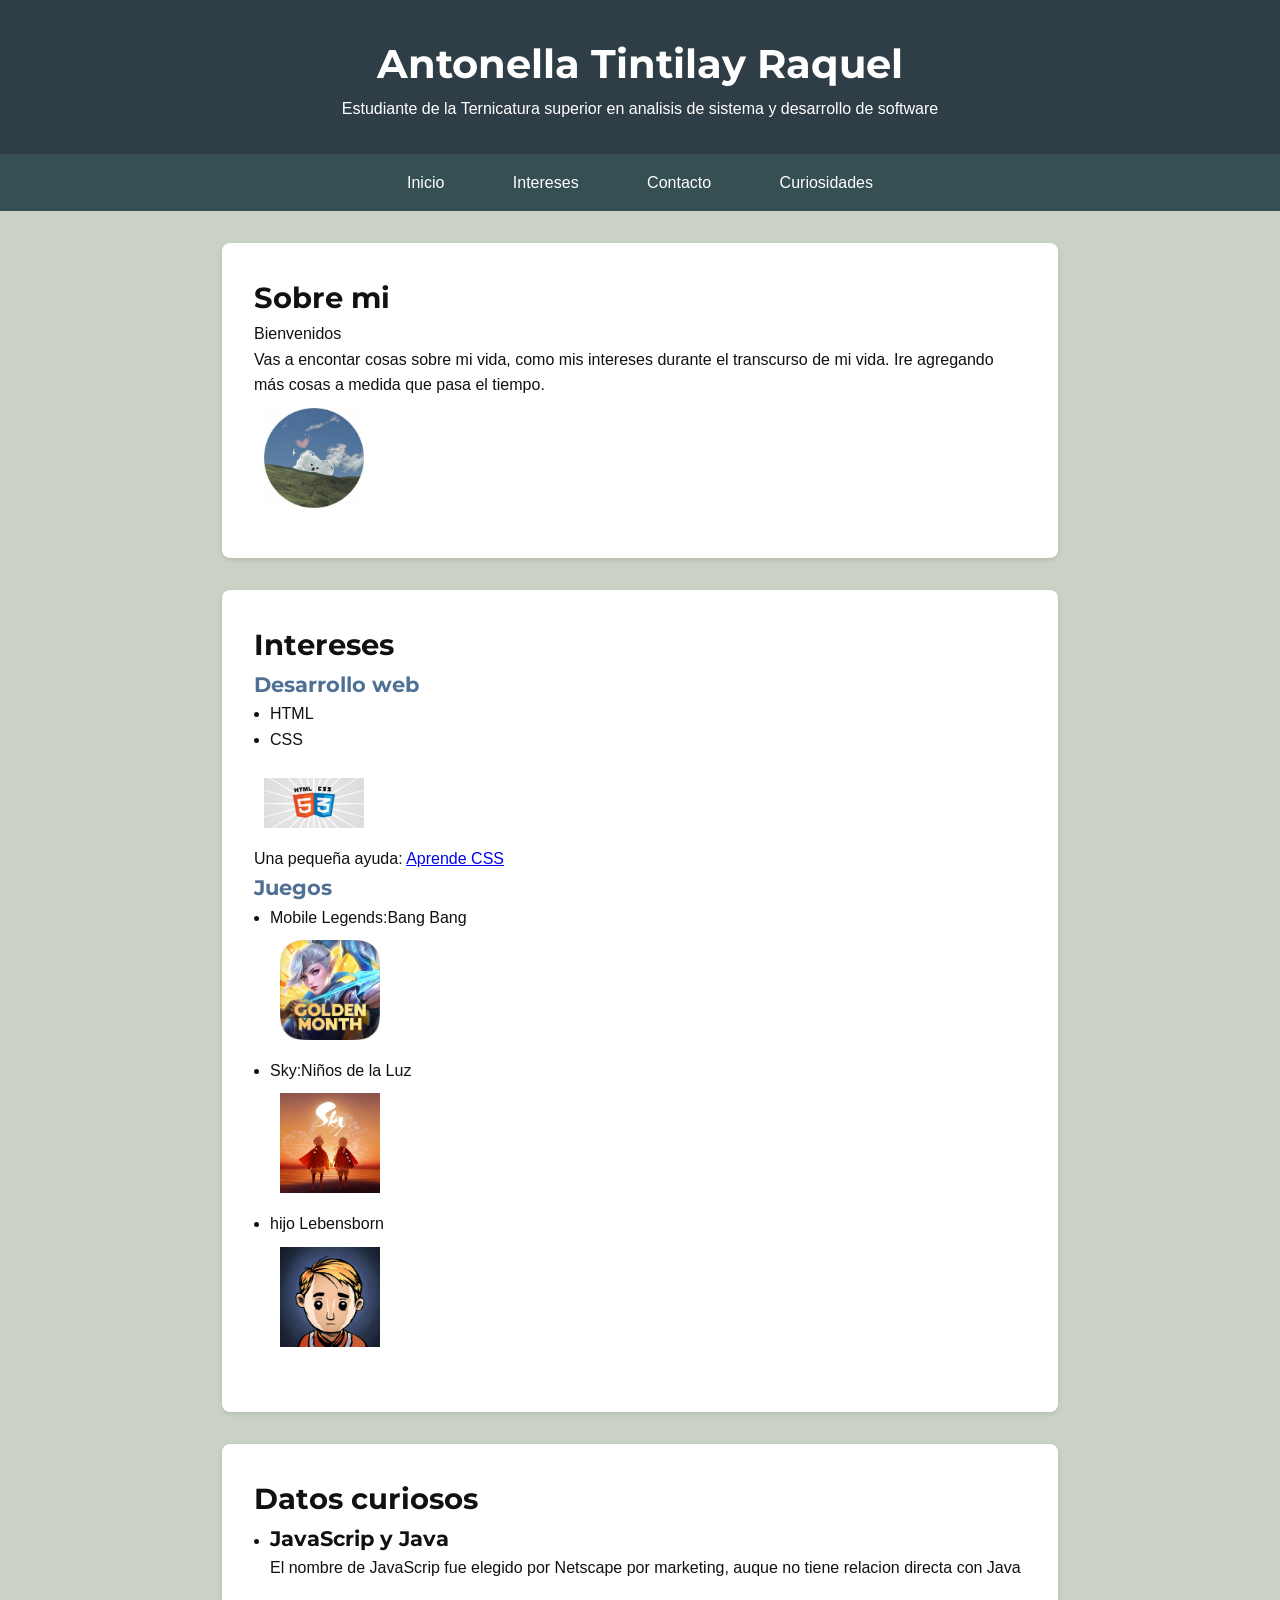
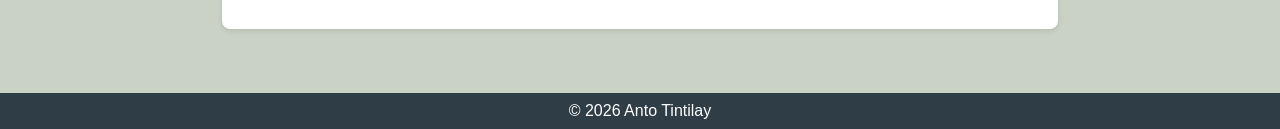
==== index.html @ cc38ec67 "Tipografia profesional" ====
<!DOCTYPE html>
<html lang="es">
<head>
    <meta charset="UTF-8">
    <meta name="viewport" content="width=device-width, initial-scale=1.0">
    <title>Mi Primer Sitio</title>
    <link rel="stylesheet" href="style.css">
    <link rel="preconnect" href="https://fonts.googleapis.com">
    <link rel="preconnect" href="https://fonts.gstatic.com" crossorigin>
    <link href="https://fonts.googleapis.com/css2?family=Montserrat:wght@400;600;700&Inter:ital,opsz,wght@0,14..32,100..900;1,14..32,100..900&display=swap" rel="stylesheet">
</head>
<body>
    <header>
        <h1>Antonella Tintilay Raquel</h1>
        <p>Estudiante de la Ternicatura superior en analisis de sistema y desarrollo de software</p>
    </header>
    <nav>
        <a href="#inicio">Inicio</a>
        <a href="#intereses">Intereses</a>
        <a href="contacto.html">Contacto</a>
        <a href="#datos">Curiosidades</a>
    </nav>
    <main>
        <section id="inicio">
            <h2>Sobre mi</h2>
            <p>Bienvenidos</p>
            <p>Vas a encontar cosas sobre mi vida, como mis intereses durante el transcurso de mi vida. Ire agregando más cosas a medida que pasa el tiempo.</p> <!--Añadir más texto-->
                <img src="perfil.jpg" alt="perro en el cielo y asomandose por una montaña">
        </section>
        <section id="intereses">
            <h2>Intereses</h2>
            <h3>Desarrollo web</h3>
            <ul>
                <li>HTML</li>
                <li>CSS</li>
            </ul>
                <img src="logos.jpg" alt="logos de tecnologias web">
            <p>Una pequeña ayuda:
                <a href="https://youtu.be/3yM5uXp-T_0?si=2yj6vZVRT90q-2yh" target="_blank">Aprende CSS</a>
                <h3>Juegos</h3>
            </p>
            <ul>
                <li>
                    <p>Mobile Legends:Bang Bang</p>
                <img src="mobilelegends.jpg" alt="personaje femenino de mobilelegends sosteniedo un arco"></li>
                <li>
                    <p>Sky:Niños de la Luz</p>
                <img src="sky.jpg" alt="Dos niños tomados de las manos"></li>
                <li>
                    <p>hijo Lebensborn</p>
                <img src="MyChild.jpg" alt="Un niño"></li>
            </ul>
        </section>
        <section id="datos">
            <h2>Datos curiosos</h2>
            <ul>
                <li><h3>JavaScrip y Java</h3>
                <p>El nombre de JavaScrip fue elegido por Netscape por marketing, auque no tiene relacion directa con Java</p></li>
            </ul>
        </section>

    </main>
    <footer>
        <p>&copy; 2026 Anto Tintilay</p>
    </footer>
</body>
---- style.css ----
:root {
    --color-primary: #2f3e46;
    --color-secondary: #354f52;
    --color-text: #121010;
    --color-bg: #cad2c5;
    --color-whitetext:#ffffff;
    --color-hover:#f1803f;
    --background-color-section:#ffffff;
    --radius: 8px;
    --shadow: 0 2px 5px rgba(0, 0, 0, 0.1);
    --font-main:"Inter", "Segoe UI", Arial, sans-serif;
    --font-title:"Montserrat", "Times New Roman", Times, serif;
}
* {
    margin: 0;
    padding: 0;
    box-sizing: border-box;
}
body {
    font-family: var(--font-main);
    font-size: 1rem;
    line-height: 1.6;
    color: var(--color-text);
    background-color: var(--color-bg);
}
h1{
    font-family:var(--font-title);
    font-size: 2.5rem;
}
h2{
    font-family:var(--font-title);
    font-size: 1.8rem;
}
h3{
    font-family:var(--font-title);
    font-size: 1.3rem;
}
header {
    background-color: var(--color-primary);
    color: var(--color-whitetext);
    text-align: center;
    padding: 2rem;
}
nav {
    background-color: var(--color-secondary);
    padding: 1rem;
    text-align: center;
}
nav a {
    color: var(--color-whitetext);
    text-decoration: none;
    margin: 2rem;
    transition: 0.3s;
}
nav a:hover {
    color: var(--color-hover);
}
footer {
    background-color: var(--color-primary);
    color: var(--color-whitetext);
    text-align:center;
    padding: 5px;
}
main {
    max-width: 900px;
    margin: 0 auto;
    padding: 2rem;
}
section {
    background-color: var(--background-color-section);
    border-radius: var(--radius);
    padding: 2rem;
    margin-bottom: 2rem;
    box-shadow: var(--shadow);
    flex: 1;
}
ul {
    padding-left: 1rem;
    margin-bottom: 1rem;
}
img {
    width: 100px;
    height: auto;
    margin:10px;
}
input, textarea, select{
    width: 100%;
    padding: 8px;
    border: 1px solid #ccc;
    border-radius: 6px;
}
input:focus{
    border:2px solid #1139a8;
    box-shadow: 0 0 4px skyblue;
    outline: none;
}
label{
    display: block;
    margin-bottom: 5px;
}
input:valid{
    border: 2px solid #16A34A;
    background-color:#F0FFF4;
}
input:invalid:not(:placeholder-shown){
    border:2px solid #DC2626;
    background-color: #FEF2F2;
}
input[type="checkbox"]{
    width:20px;
    height: 16px;
    margin-right:5px;
    margin-top: 10px;
    cursor: pointer;
}
button[type="submit"]{
    background-color: #1139a8;
    color: white;
    border:none;
    border-radius: 6px;
    padding: 10px;
    cursor: pointer;
}
button:active{
    transform: translateY(2px);
}
#intereses h3, #curiosidades h3{
    color: rgba(6, 52, 104, 0.705)
}
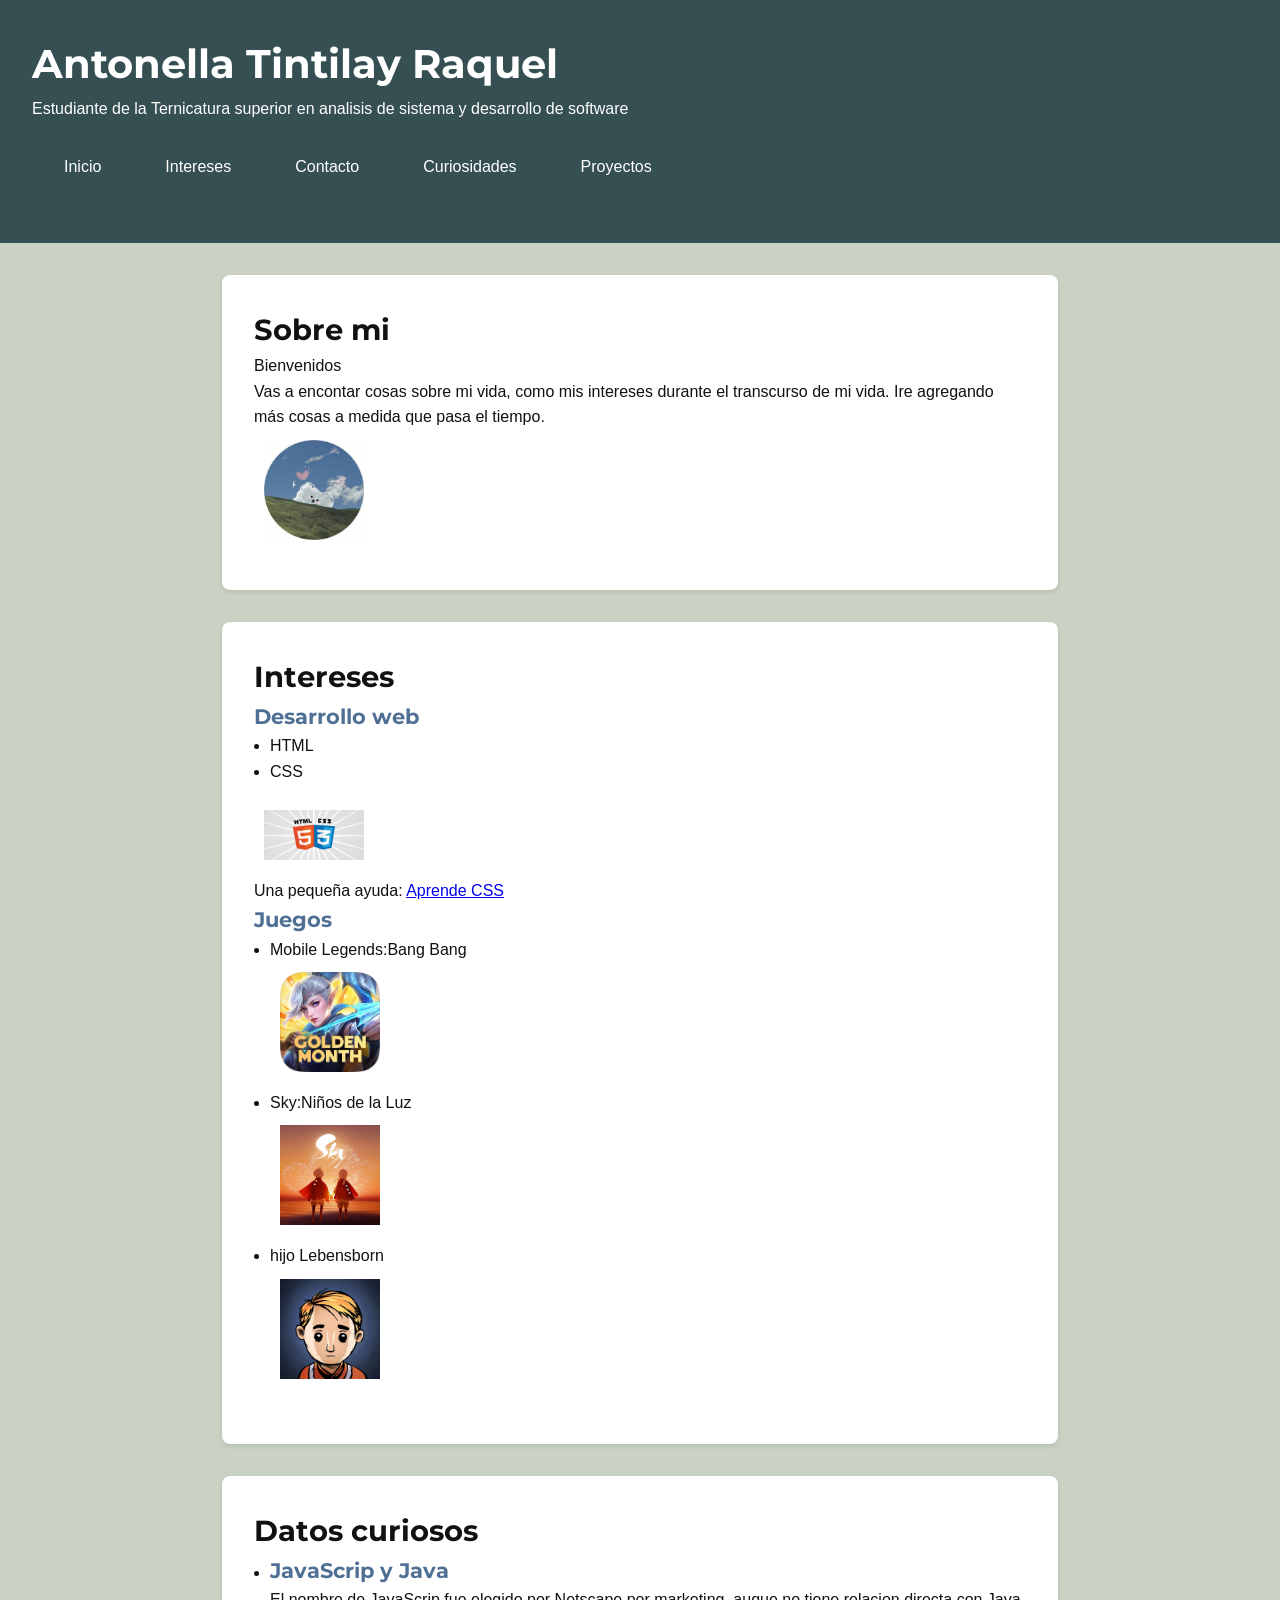
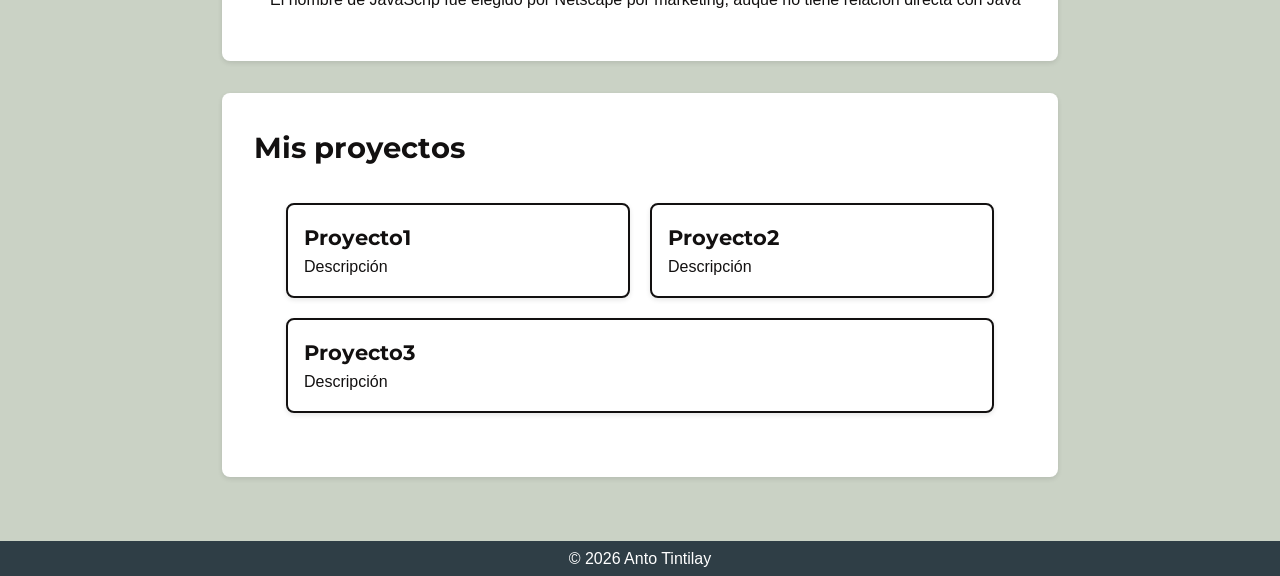
==== commit f7a777c1: "Incorporación de tarjetas" ====
--- a/index.html
+++ b/index.html
@@ -11,15 +11,18 @@
 </head>
 <body>
     <header>
-        <h1>Antonella Tintilay Raquel</h1>
-        <p>Estudiante de la Ternicatura superior en analisis de sistema y desarrollo de software</p>
+        <div>
+            <h1>Antonella Tintilay Raquel</h1>
+            <p>Estudiante de la Ternicatura superior en analisis de sistema y desarrollo de software</p>
+        </div>
+        <nav>
+            <a href="#inicio">Inicio</a>
+            <a href="#intereses">Intereses</a>
+            <a href="contacto.html">Contacto</a>
+            <a href="#datos">Curiosidades</a>
+            <a href="#proyectos">Proyectos</a>
+        </nav>
     </header>
-    <nav>
-        <a href="#inicio">Inicio</a>
-        <a href="#intereses">Intereses</a>
-        <a href="contacto.html">Contacto</a>
-        <a href="#datos">Curiosidades</a>
-    </nav>
     <main>
         <section id="inicio">
             <h2>Sobre mi</h2>
@@ -58,6 +61,14 @@
                 <p>El nombre de JavaScrip fue elegido por Netscape por marketing, auque no tiene relacion directa con Java</p></li>
             </ul>
         </section>
+        <section id="proyectos">
+            <h2>Mis proyectos</h2>
+            <div class="cards">
+                <article class="card"><h3>Proyecto1</h3><p>Descripción</p></article>
+                <article class="card"><h3>Proyecto2</h3><p>Descripción</p></article>
+                <article class="card"><h3>Proyecto3</h3><p>Descripción</p></article>
+            </div>
+        </section>
 
     </main>
     <footer>
--- a/style.css
+++ b/style.css
@@ -4,7 +4,7 @@
     --color-text: #121010;
     --color-bg: #cad2c5;
     --color-whitetext:#ffffff;
-    --color-hover:#f1803f;
+    --color-accent:#f1803f;
     --background-color-section:#ffffff;
     --radius: 8px;
     --shadow: 0 2px 5px rgba(0, 0, 0, 0.1);
@@ -36,24 +36,26 @@
     font-size: 1.3rem;
 }
 header {
-    background-color: var(--color-primary);
+    display: flex;
+    justify-content: space-between;
+    align-items: center;
+    background-color: var(--color-secondary);
     color: var(--color-whitetext);
-    text-align: center;
     padding: 2rem;
+    flex-wrap:wrap;
 }
 nav {
-    background-color: var(--color-secondary);
-    padding: 1rem;
-    text-align: center;
+    display: flex;  
 }
 nav a {
+    
     color: var(--color-whitetext);
     text-decoration: none;
     margin: 2rem;
     transition: 0.3s;
 }
 nav a:hover {
-    color: var(--color-hover);
+    color: var(--color-accent);
 }
 footer {
     background-color: var(--color-primary);
@@ -124,6 +126,23 @@
 button:active{
     transform: translateY(2px);
 }
-#intereses h3, #curiosidades h3{
+#intereses h3, #datos h3{
     color: rgba(6, 52, 104, 0.705)
+}
+.cards{
+    display: flex;
+    flex-wrap: wrap;
+    gap: 1.25rem;
+    padding: 2rem;
+}
+.card{
+    flex: 1 1 280px;
+    border: 2px solid #121010;
+    border-radius: var(--radius);
+    transition: 0.3s;
+    box-shadow: var(--shadow);
+    padding: 1rem;
+}
+.card:hover{
+    transform: translateY(-4px);
 }
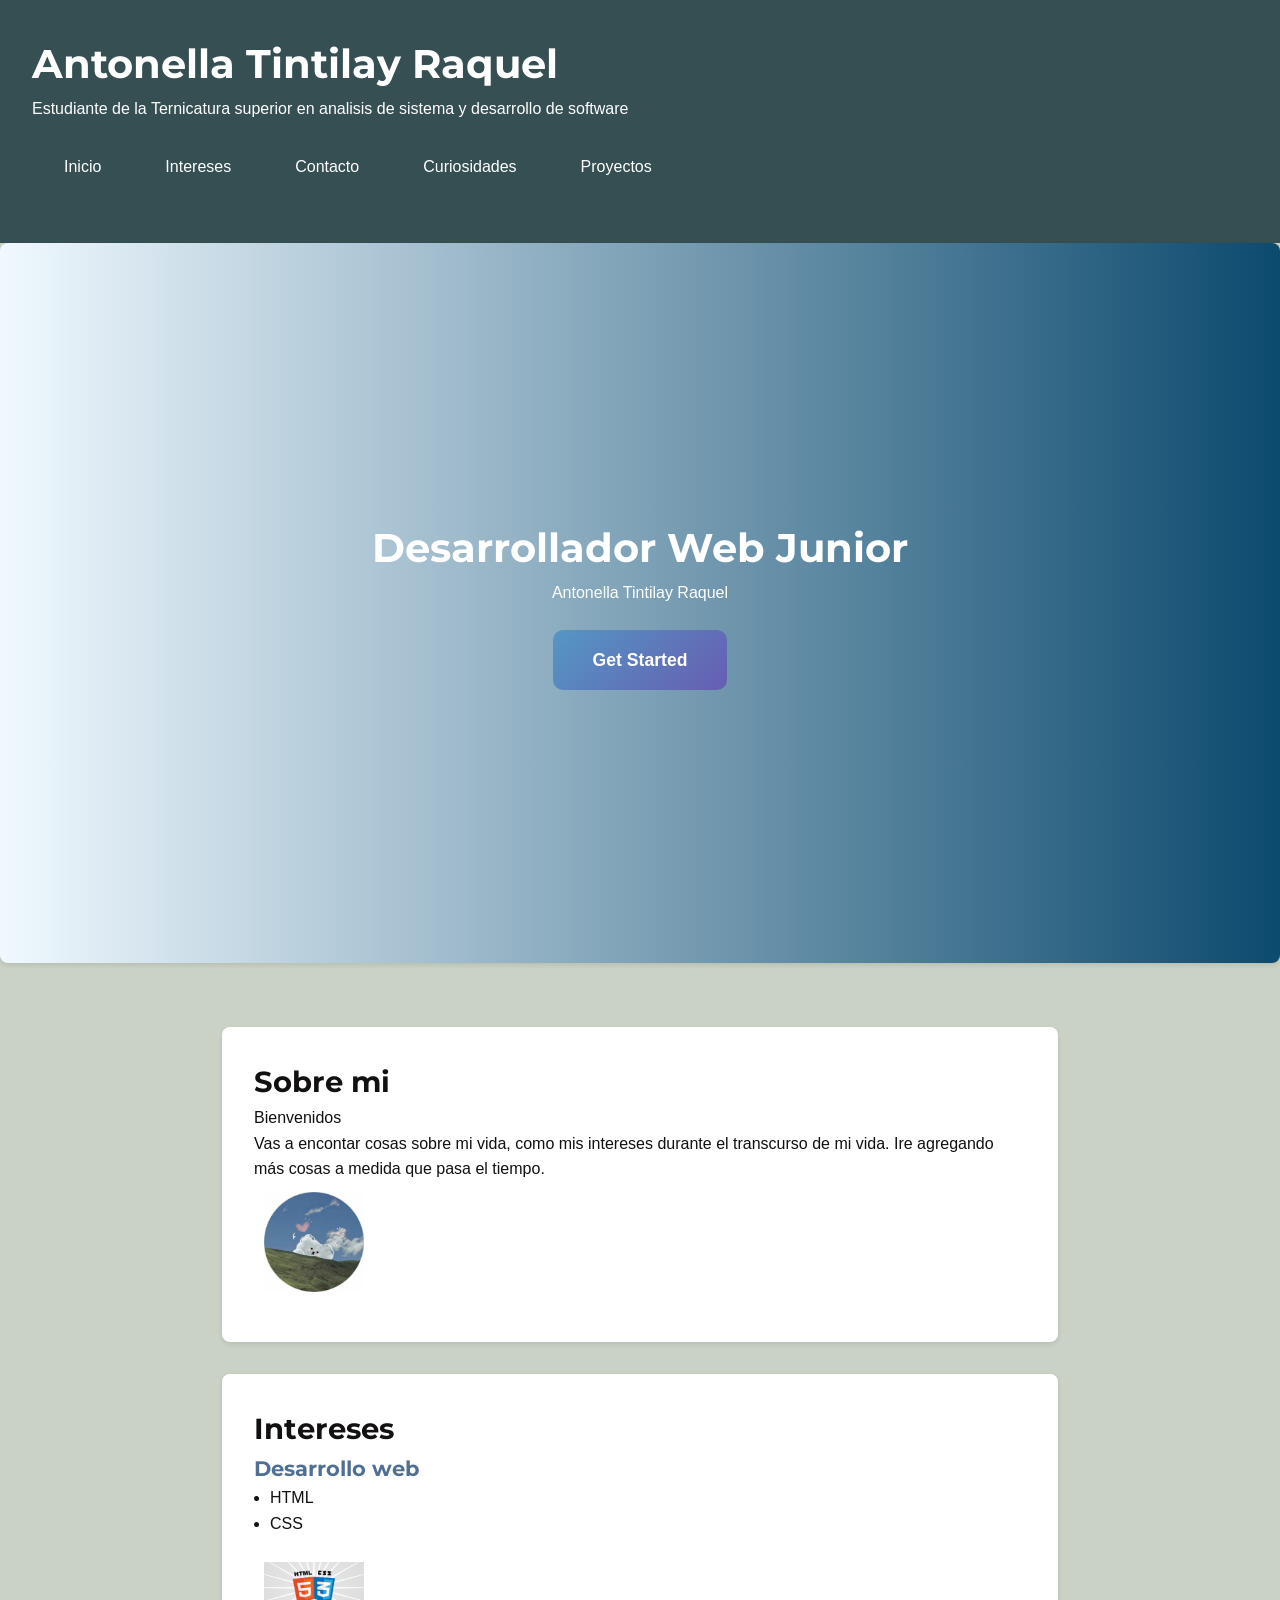
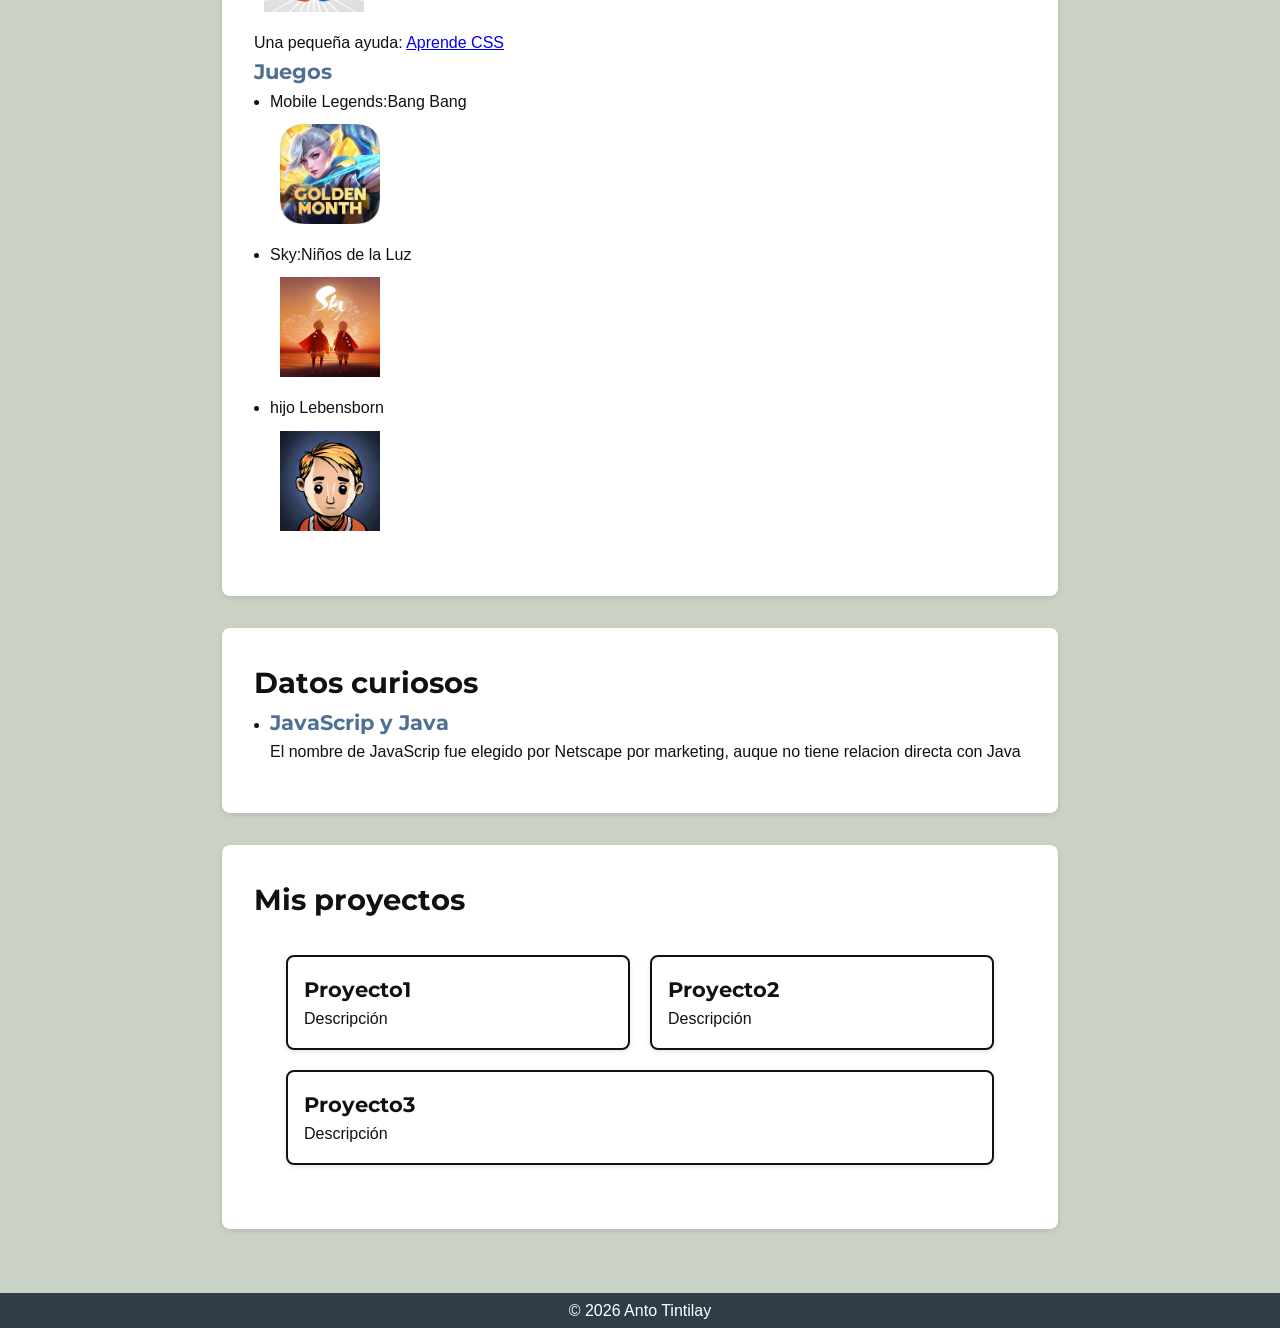
==== commit ec37c58d: "Imlementación de la section hero" ====
--- a/index.html
+++ b/index.html
@@ -23,6 +23,11 @@
             <a href="#proyectos">Proyectos</a>
         </nav>
     </header>
+    <section id="hero">
+        <h1>Desarrollador Web Junior</h1>
+        <p>Antonella Tintilay Raquel</p>
+        <a href="#" class="cta">Get Started</a>
+    </section>
     <main>
         <section id="inicio">
             <h2>Sobre mi</h2>
--- a/style.css
+++ b/style.css
@@ -145,4 +145,27 @@
 }
 .card:hover{
     transform: translateY(-4px);
+}
+#hero{
+    display:flex;
+    justify-content: center;
+    align-items:center;
+    min-height: 80vh;
+    background: linear-gradient(to right, #f0f9ff,#0c4a6e);
+    color:white;
+    flex-direction:column;
+    text-align: center;
+}
+.cta{
+    text-decoration: none;
+    color:#ffffff;
+    background: linear-gradient(135deg, #5497c4, #675db2);
+    border-radius: 10px;
+    margin-top: 1.5rem;
+    padding: 1rem 2.5rem;
+    font-size: 1.1rem;
+    font-weight: 600;
+}
+.cta:hover{
+    transform: translateY(-2px);
 }
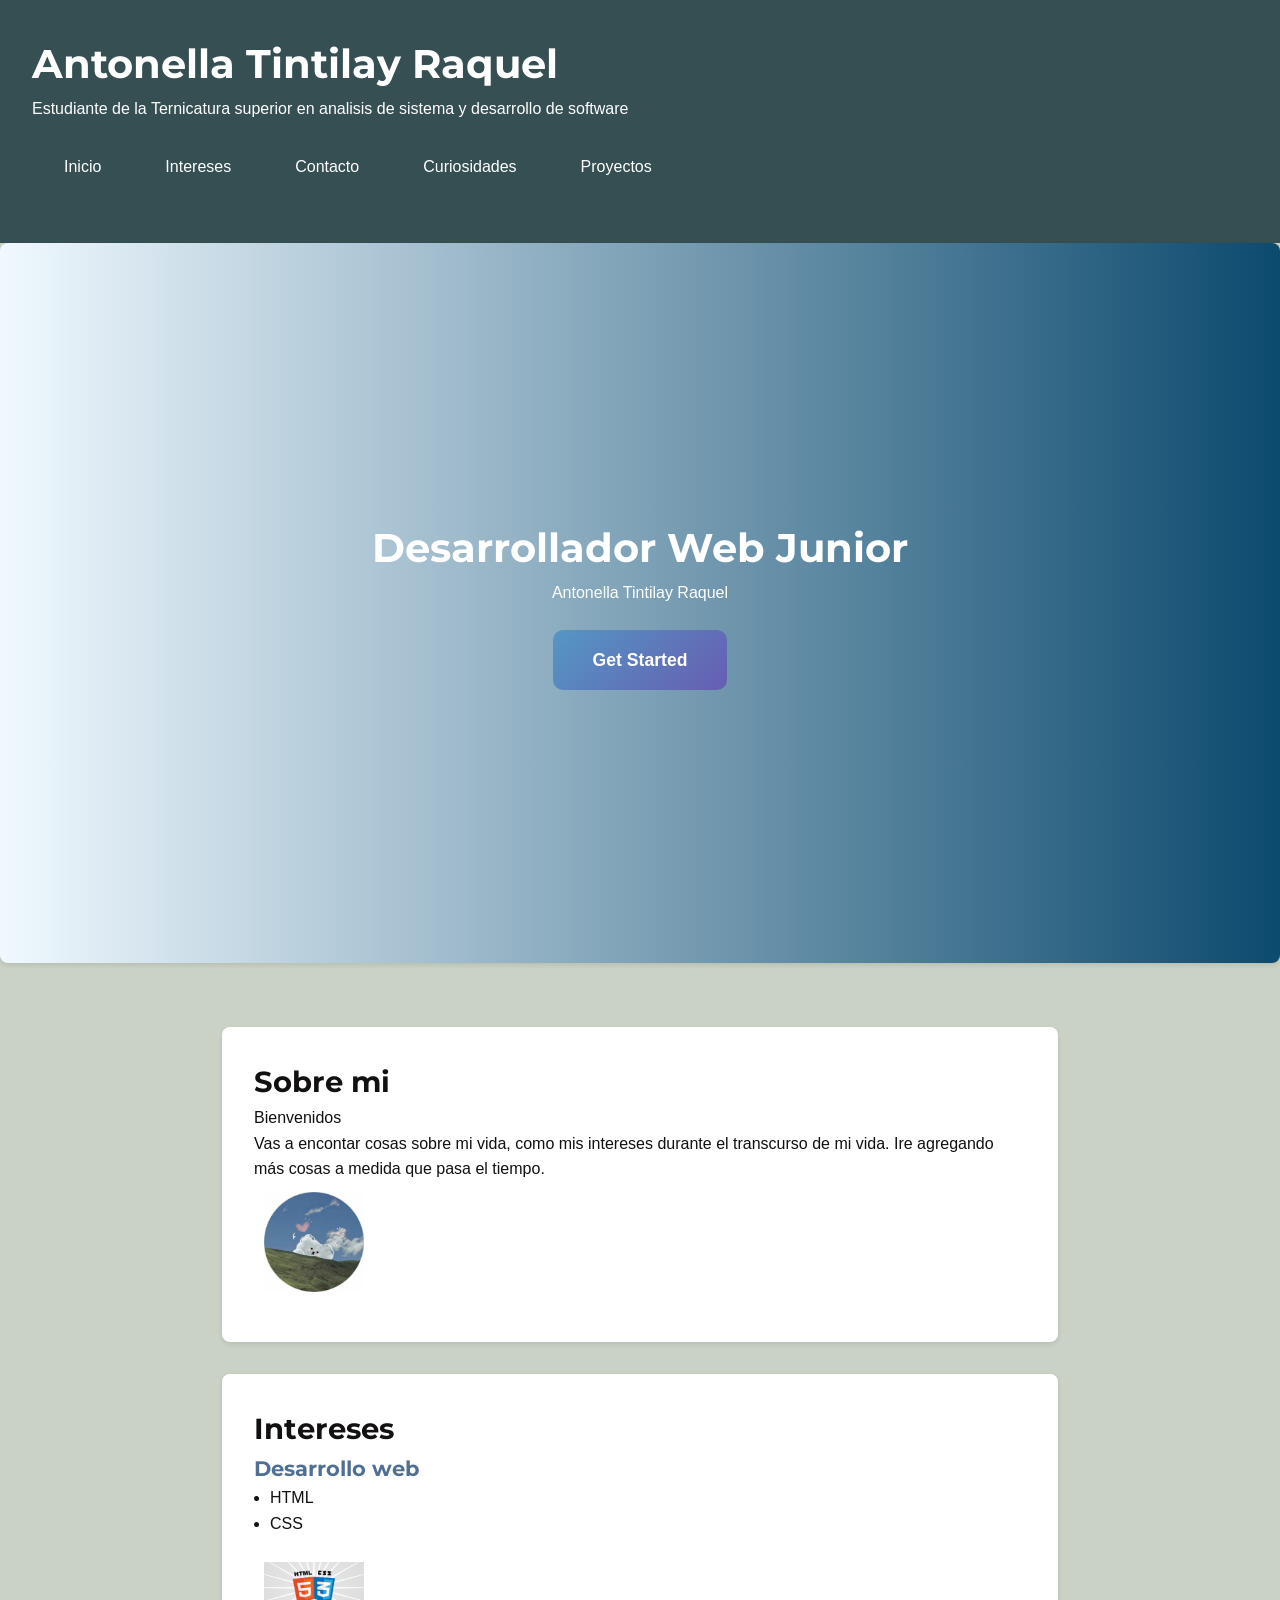
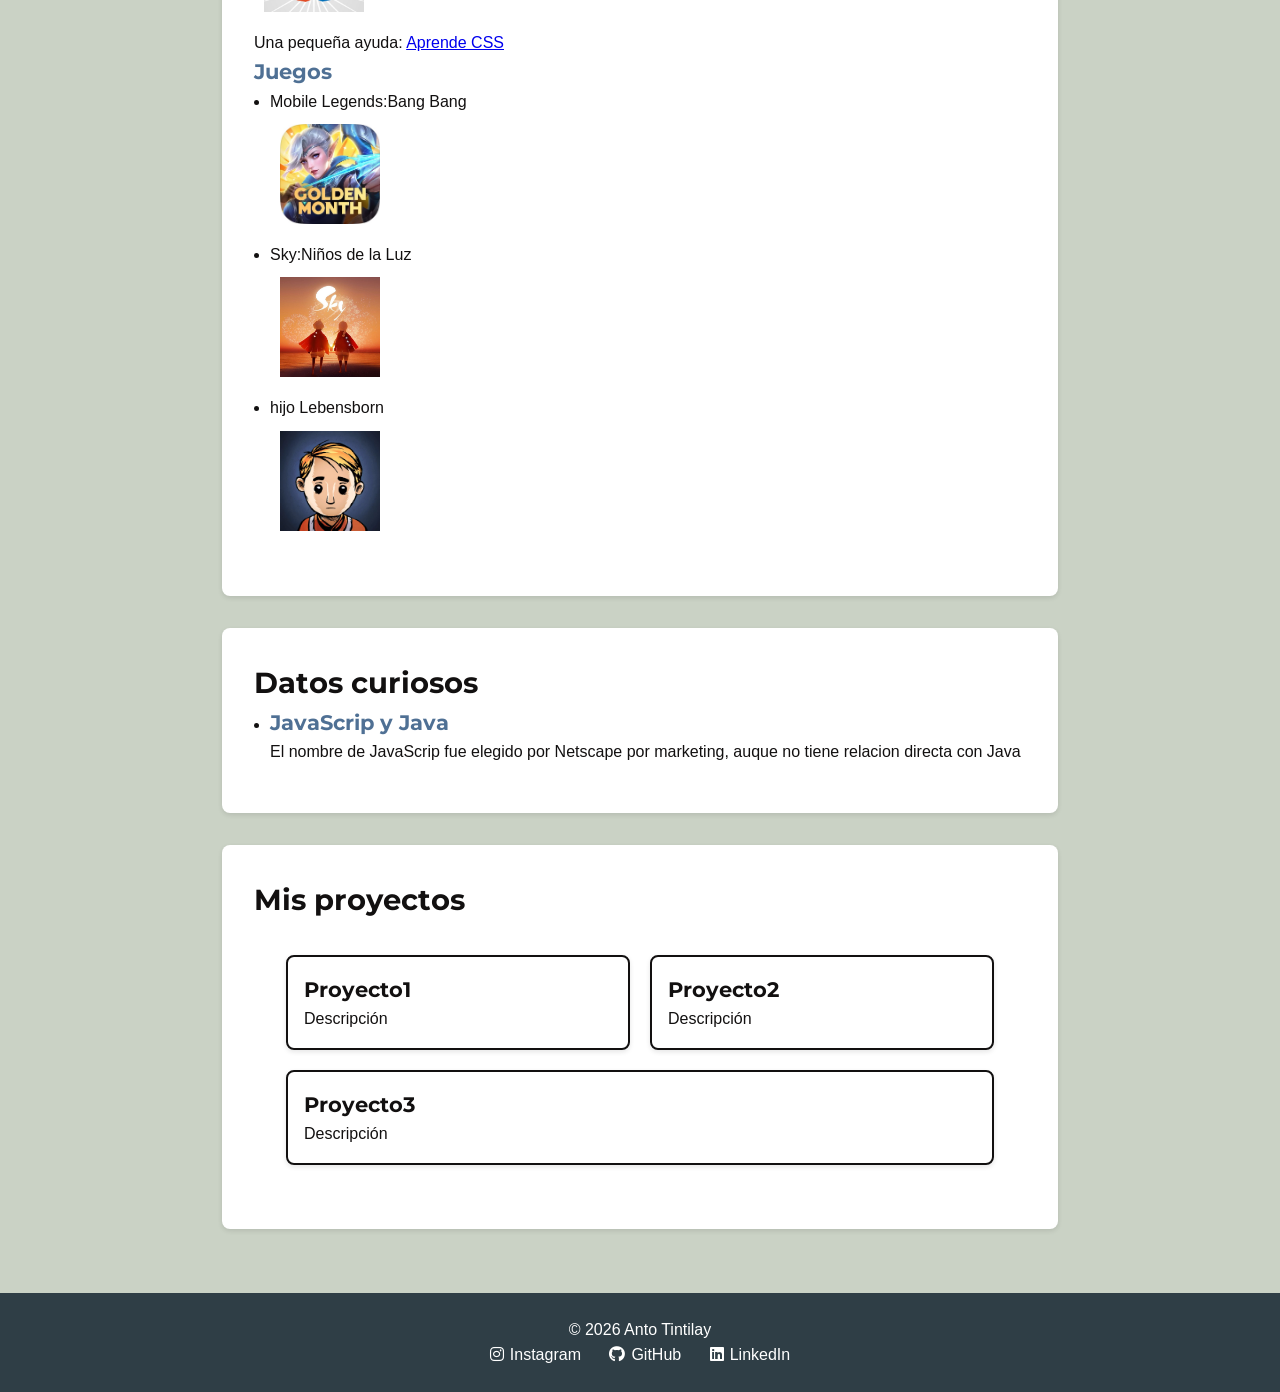
==== commit caad1045: "Implementación de links de redes en el footer" ====
--- a/index.html
+++ b/index.html
@@ -8,6 +8,7 @@
     <link rel="preconnect" href="https://fonts.googleapis.com">
     <link rel="preconnect" href="https://fonts.gstatic.com" crossorigin>
     <link href="https://fonts.googleapis.com/css2?family=Montserrat:wght@400;600;700&Inter:ital,opsz,wght@0,14..32,100..900;1,14..32,100..900&display=swap" rel="stylesheet">
+    <link rel="stylesheet" href="https://cdnjs.cloudflare.com/ajax/libs/font-awesome/6.5.1/css/all.min.css">
 </head>
 <body>
     <header>
@@ -78,5 +79,8 @@
     </main>
     <footer>
         <p>&copy; 2026 Anto Tintilay</p>
+        <a href="#"><i class="fa-brands fa-instagram"></i>Instagram</a>
+        <a href="#"><i class="fa-brands fa-github"></i>GitHub</a>
+        <a href="#"><i class="fa-brands fa-linkedin"></i>LinkedIn</a>
     </footer>
 </body>
--- a/style.css
+++ b/style.css
@@ -61,7 +61,20 @@
     background-color: var(--color-primary);
     color: var(--color-whitetext);
     text-align:center;
-    padding: 5px;
+    padding: 1.5rem;
+}
+footer a{
+    color: #ffffff;
+    text-decoration: none;
+    margin: 0 12px;
+    transition: 0.3s;
+    font-size: 1rem;
+}
+footer i{
+    margin-right: 6px;
+}
+footer a:hover{
+    color:#93c5fd;
 }
 main {
     max-width: 900px;
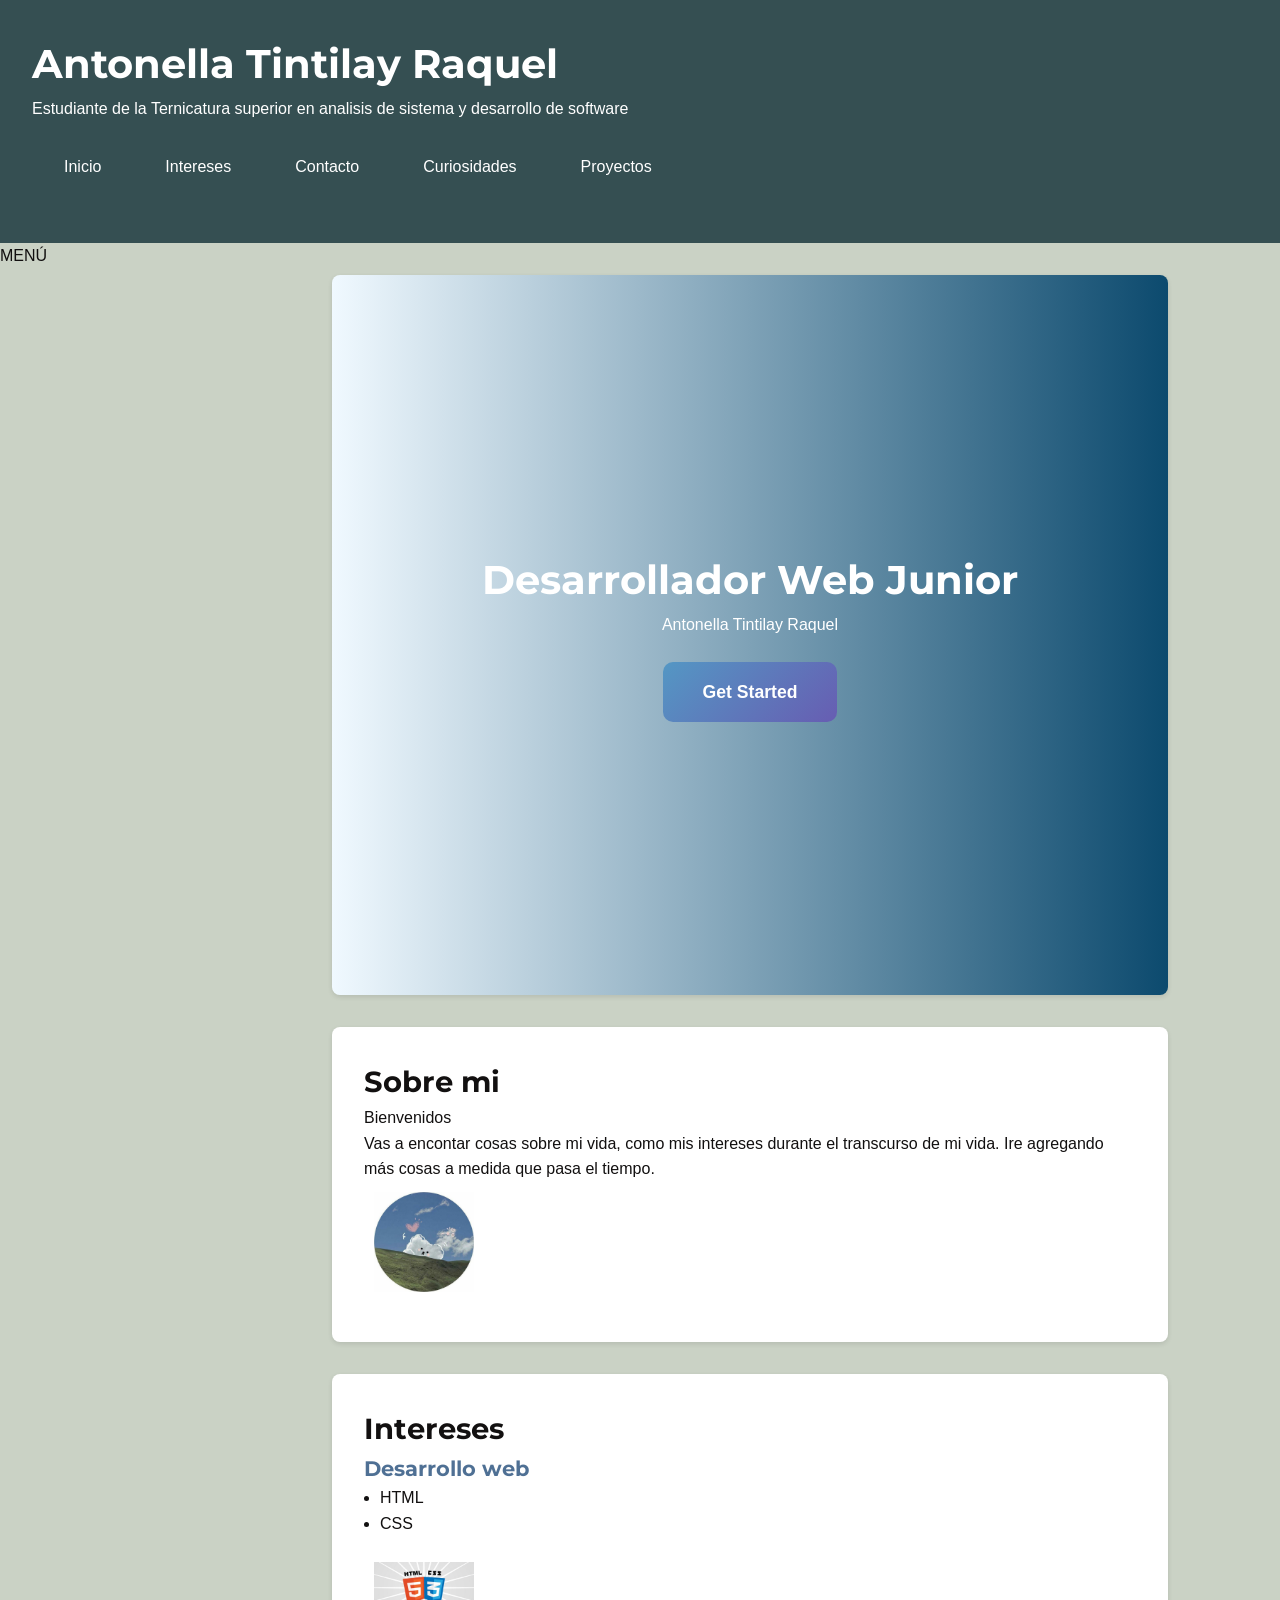
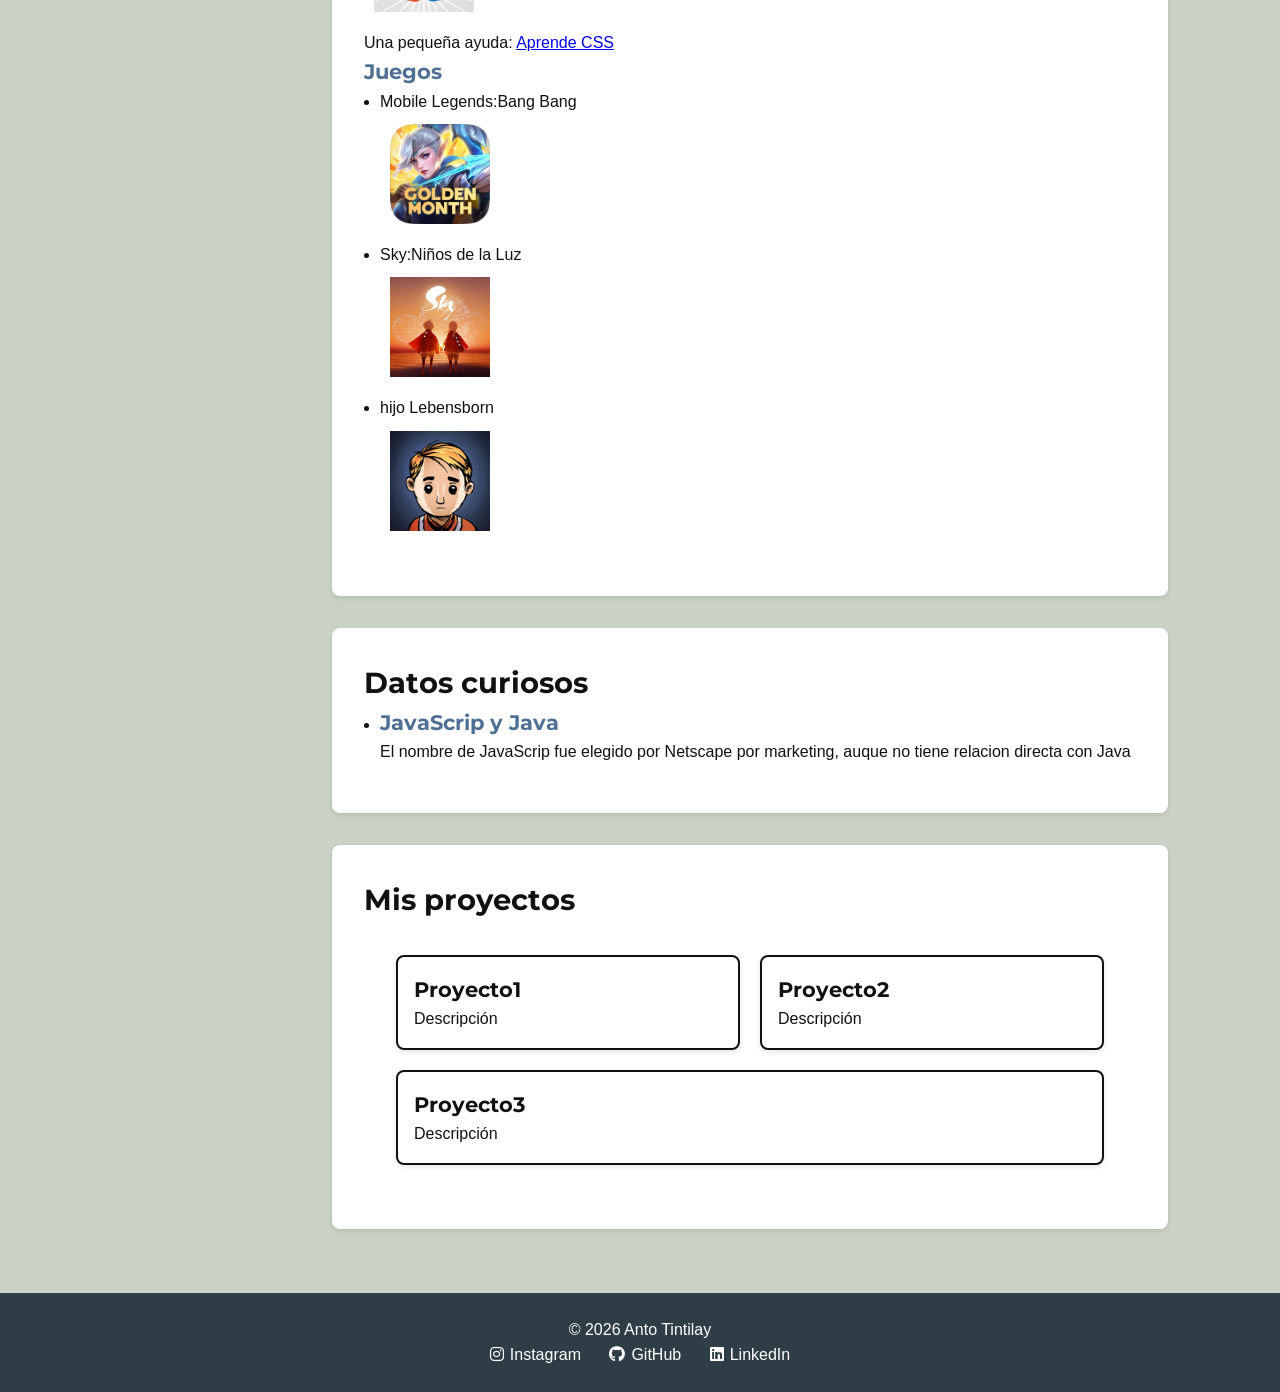
==== commit d5193d83: "Reestructura con CSS Grid" ====
--- a/index.html
+++ b/index.html
@@ -11,76 +11,81 @@
     <link rel="stylesheet" href="https://cdnjs.cloudflare.com/ajax/libs/font-awesome/6.5.1/css/all.min.css">
 </head>
 <body>
-    <header>
-        <div>
-            <h1>Antonella Tintilay Raquel</h1>
-            <p>Estudiante de la Ternicatura superior en analisis de sistema y desarrollo de software</p>
-        </div>
-        <nav>
-            <a href="#inicio">Inicio</a>
-            <a href="#intereses">Intereses</a>
-            <a href="contacto.html">Contacto</a>
-            <a href="#datos">Curiosidades</a>
-            <a href="#proyectos">Proyectos</a>
-        </nav>
-    </header>
-    <section id="hero">
-        <h1>Desarrollador Web Junior</h1>
-        <p>Antonella Tintilay Raquel</p>
-        <a href="#" class="cta">Get Started</a>
-    </section>
-    <main>
-        <section id="inicio">
-            <h2>Sobre mi</h2>
-            <p>Bienvenidos</p>
-            <p>Vas a encontar cosas sobre mi vida, como mis intereses durante el transcurso de mi vida. Ire agregando más cosas a medida que pasa el tiempo.</p> <!--Añadir más texto-->
-                <img src="perfil.jpg" alt="perro en el cielo y asomandose por una montaña">
+    <div class="layout">
+        <header>
+            <div>
+                <h1>Antonella Tintilay Raquel</h1>
+                <p>Estudiante de la Ternicatura superior en analisis de sistema y desarrollo de software</p>
+            </div>
+            <nav>
+                <a href="#inicio">Inicio</a>
+                <a href="#intereses">Intereses</a>
+                <a href="contacto.html">Contacto</a>
+                <a href="#datos">Curiosidades</a>
+                <a href="#proyectos">Proyectos</a>
+            </nav>
+        </header>
+        <asuder>
+            <p>MENÚ</p>
+        </asuder>
+        <main>
+            <section id="hero">
+            <h1>Desarrollador Web Junior</h1>
+            <p>Antonella Tintilay Raquel</p>
+            <a href="#" class="cta">Get Started</a>
         </section>
-        <section id="intereses">
-            <h2>Intereses</h2>
-            <h3>Desarrollo web</h3>
-            <ul>
-                <li>HTML</li>
-                <li>CSS</li>
-            </ul>
-                <img src="logos.jpg" alt="logos de tecnologias web">
-            <p>Una pequeña ayuda:
-                <a href="https://youtu.be/3yM5uXp-T_0?si=2yj6vZVRT90q-2yh" target="_blank">Aprende CSS</a>
-                <h3>Juegos</h3>
-            </p>
-            <ul>
-                <li>
-                    <p>Mobile Legends:Bang Bang</p>
-                <img src="mobilelegends.jpg" alt="personaje femenino de mobilelegends sosteniedo un arco"></li>
-                <li>
-                    <p>Sky:Niños de la Luz</p>
-                <img src="sky.jpg" alt="Dos niños tomados de las manos"></li>
-                <li>
-                    <p>hijo Lebensborn</p>
-                <img src="MyChild.jpg" alt="Un niño"></li>
-            </ul>
-        </section>
-        <section id="datos">
-            <h2>Datos curiosos</h2>
-            <ul>
-                <li><h3>JavaScrip y Java</h3>
-                <p>El nombre de JavaScrip fue elegido por Netscape por marketing, auque no tiene relacion directa con Java</p></li>
-            </ul>
-        </section>
-        <section id="proyectos">
-            <h2>Mis proyectos</h2>
-            <div class="cards">
-                <article class="card"><h3>Proyecto1</h3><p>Descripción</p></article>
-                <article class="card"><h3>Proyecto2</h3><p>Descripción</p></article>
-                <article class="card"><h3>Proyecto3</h3><p>Descripción</p></article>
-            </div>
-        </section>
+            <section id="inicio">
+                <h2>Sobre mi</h2>
+                <p>Bienvenidos</p>
+                <p>Vas a encontar cosas sobre mi vida, como mis intereses durante el transcurso de mi vida. Ire agregando más cosas a medida que pasa el tiempo.</p> <!--Añadir más texto-->
+                    <img src="perfil.jpg" alt="perro en el cielo y asomandose por una montaña">
+            </section>
+            <section id="intereses">
+                <h2>Intereses</h2>
+                <h3>Desarrollo web</h3>
+                <ul>
+                    <li>HTML</li>
+                    <li>CSS</li>
+                </ul>
+                    <img src="logos.jpg" alt="logos de tecnologias web">
+                <p>Una pequeña ayuda:
+                    <a href="https://youtu.be/3yM5uXp-T_0?si=2yj6vZVRT90q-2yh" target="_blank">Aprende CSS</a>
+                    <h3>Juegos</h3>
+                </p>
+                <ul>
+                    <li>
+                        <p>Mobile Legends:Bang Bang</p>
+                    <img src="mobilelegends.jpg" alt="personaje femenino de mobilelegends sosteniedo un arco"></li>
+                    <li>
+                        <p>Sky:Niños de la Luz</p>
+                    <img src="sky.jpg" alt="Dos niños tomados de las manos"></li>
+                    <li>
+                        <p>hijo Lebensborn</p>
+                    <img src="MyChild.jpg" alt="Un niño"></li>
+                </ul>
+            </section>
+            <section id="datos">
+                <h2>Datos curiosos</h2>
+                <ul>
+                    <li><h3>JavaScrip y Java</h3>
+                    <p>El nombre de JavaScrip fue elegido por Netscape por marketing, auque no tiene relacion directa con Java</p></li>
+                </ul>
+            </section>
+            <section id="proyectos">
+                <h2>Mis proyectos</h2>
+                <div class="cards">
+                    <article class="card"><h3>Proyecto1</h3><p>Descripción</p></article>
+                    <article class="card"><h3>Proyecto2</h3><p>Descripción</p></article>
+                    <article class="card"><h3>Proyecto3</h3><p>Descripción</p></article>
+                </div>
+            </section>
 
-    </main>
-    <footer>
-        <p>&copy; 2026 Anto Tintilay</p>
-        <a href="#"><i class="fa-brands fa-instagram"></i>Instagram</a>
-        <a href="#"><i class="fa-brands fa-github"></i>GitHub</a>
-        <a href="#"><i class="fa-brands fa-linkedin"></i>LinkedIn</a>
-    </footer>
+        </main>
+        <footer>
+            <p>&copy; 2026 Anto Tintilay</p>
+            <a href="#"><i class="fa-brands fa-instagram"></i>Instagram</a>
+            <a href="#"><i class="fa-brands fa-github"></i>GitHub</a>
+            <a href="#"><i class="fa-brands fa-linkedin"></i>LinkedIn</a>
+        </footer>
+    </div>
 </body>
--- a/style.css
+++ b/style.css
@@ -35,6 +35,23 @@
     font-family:var(--font-title);
     font-size: 1.3rem;
 }
+
+.layout{
+    display: grid;
+    grid-template-columns: 220px 1fr;
+    grid-template-rows: auto 1fr auto;
+    grid-template-areas: 
+        "header header"
+        "sidebar main"
+        "footer footer";
+    min-height: 100vh;
+}
+
+header{grid-area: header;}
+aside{ grid-area:sidebar;}
+main{grid-area:main;}
+footer{grid-area:footer;}
+
 header {
     display: flex;
     justify-content: space-between;
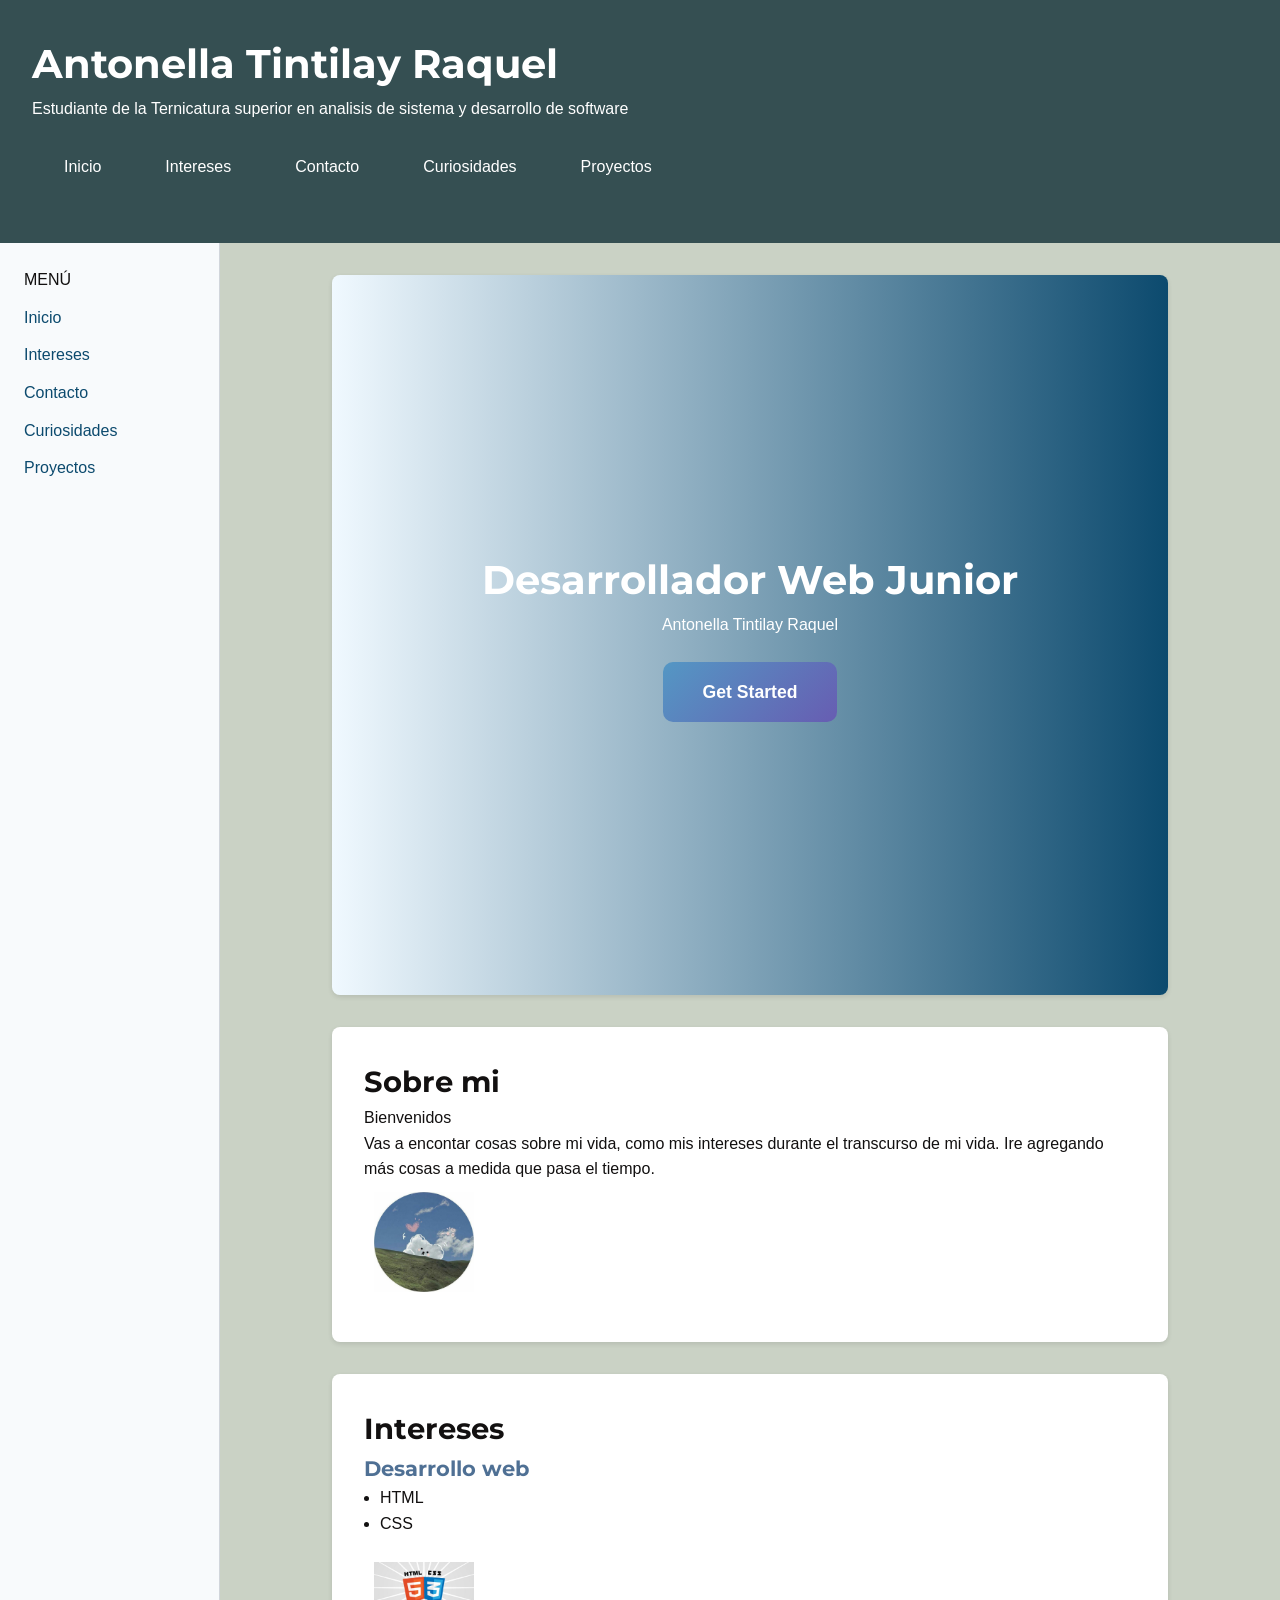
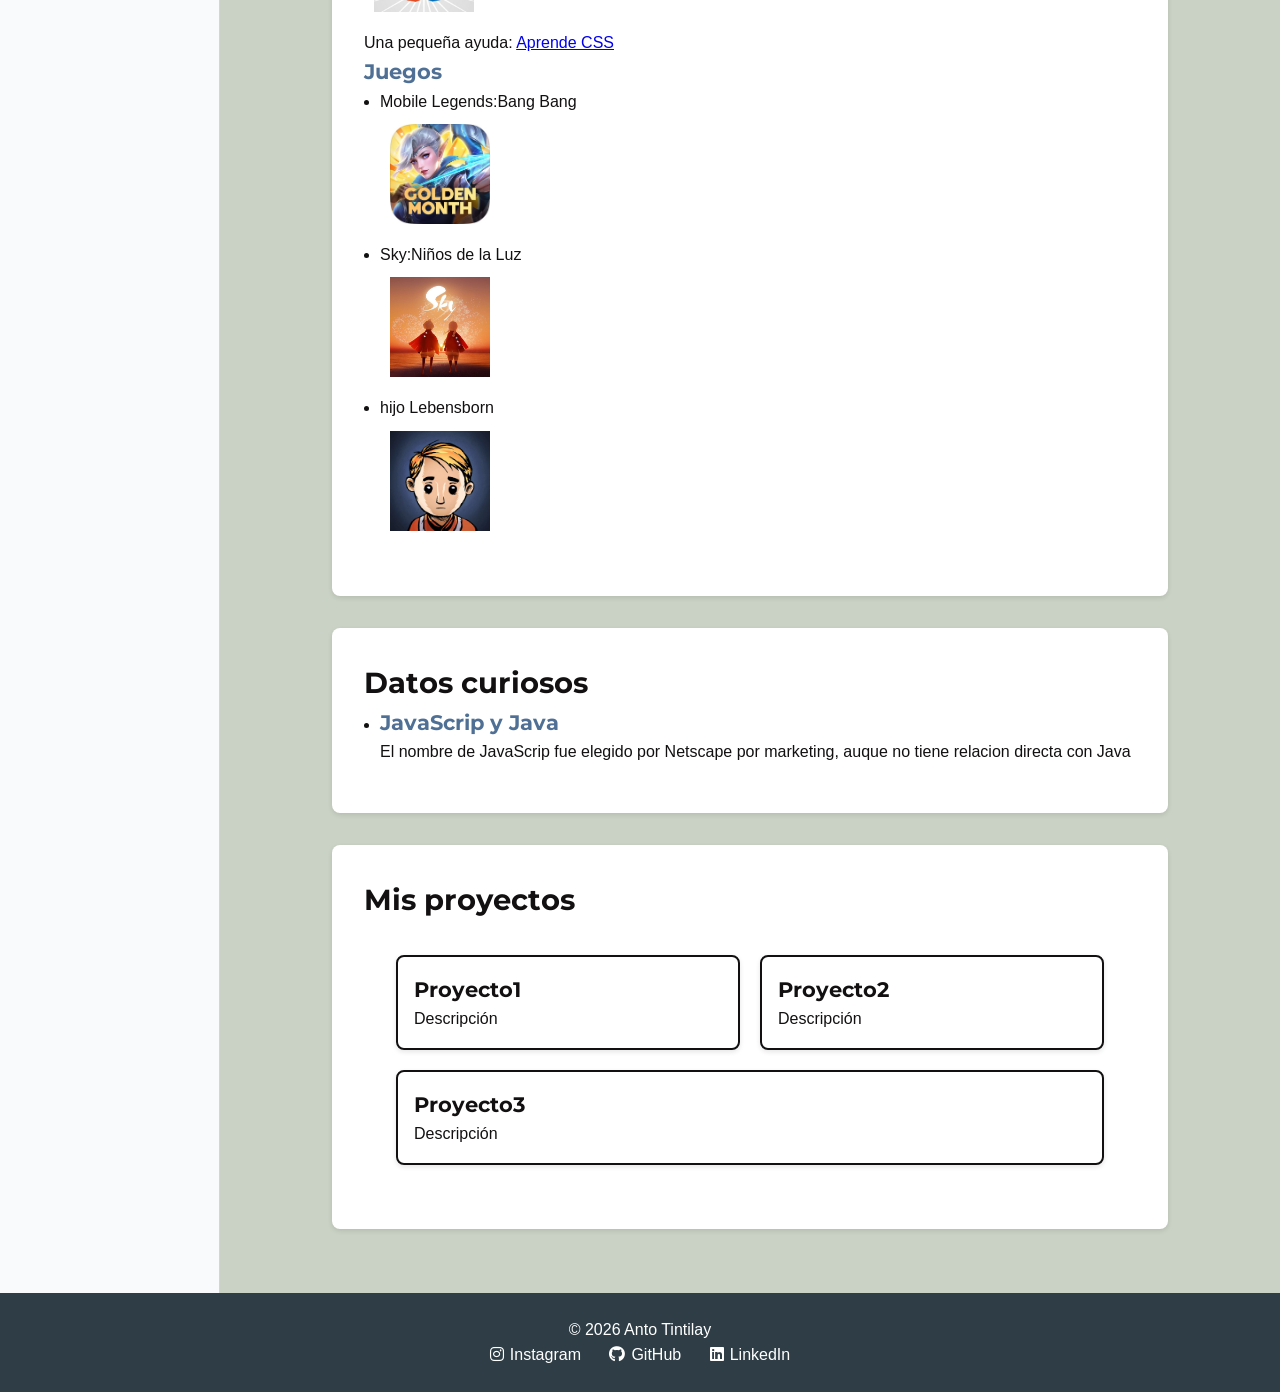
==== commit 68ab82e6: "Mejoras en el estilo del sidebar" ====
--- a/index.html
+++ b/index.html
@@ -25,9 +25,14 @@
                 <a href="#proyectos">Proyectos</a>
             </nav>
         </header>
-        <asuder>
+        <aside>
             <p>MENÚ</p>
-        </asuder>
+            <a href="#inicio">Inicio</a>
+            <a href="#intereses">Intereses</a>
+            <a href="contacto.html">Contacto</a>
+            <a href="#datos">Curiosidades</a>
+            <a href="#proyectos">Proyectos</a>
+        </aside>
         <main>
             <section id="hero">
             <h1>Desarrollador Web Junior</h1>
--- a/style.css
+++ b/style.css
@@ -48,7 +48,24 @@
 }
 
 header{grid-area: header;}
-aside{ grid-area:sidebar;}
+
+aside{ grid-area:sidebar;
+    background-color: #f8fafc;
+    padding: 1.5rem;
+    border-right: 1px solid #d1d5db;
+}
+aside a{
+    display:block;
+    margin: 12px 0;
+    text-decoration: none;
+    color: #0c4a6e;
+    font-weight: 500;
+    transition: 0.3s;
+}
+aside a:hover{
+    transform: translateX(4px)
+}
+
 main{grid-area:main;}
 footer{grid-area:footer;}
 
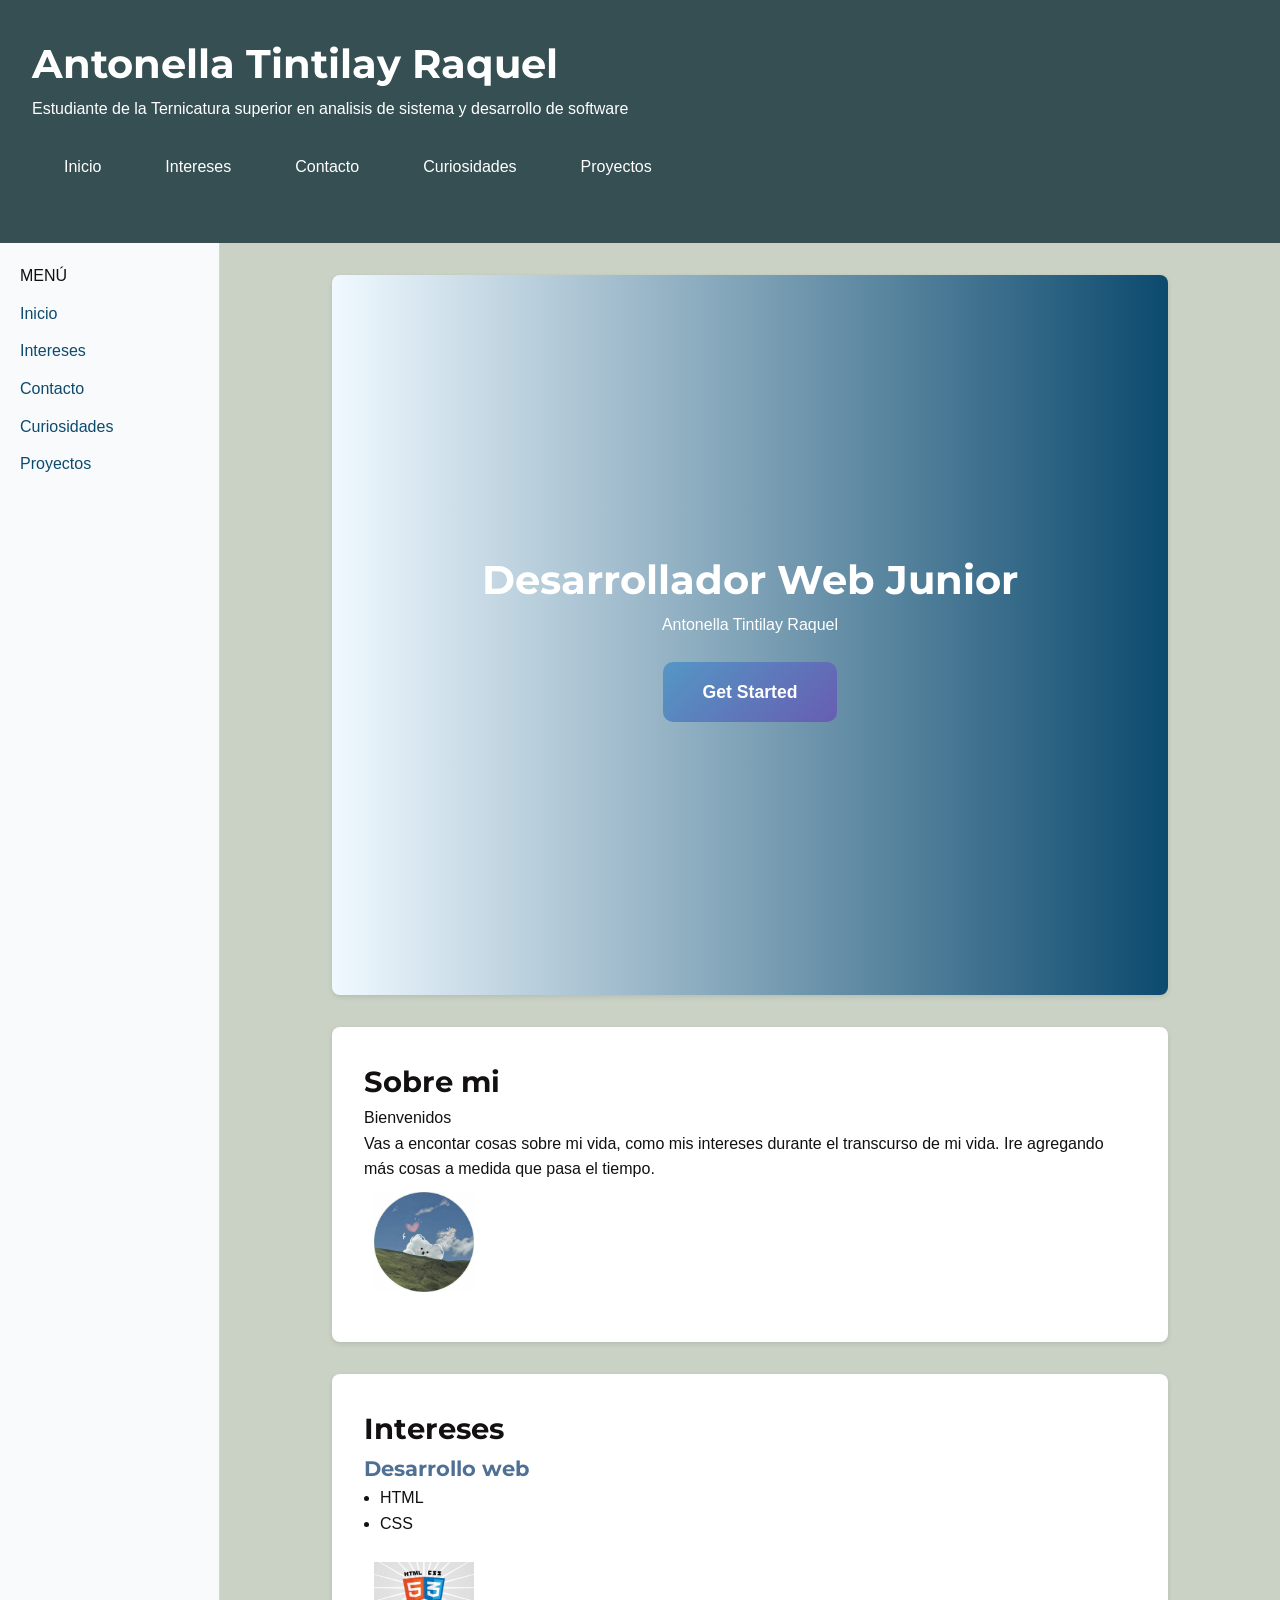
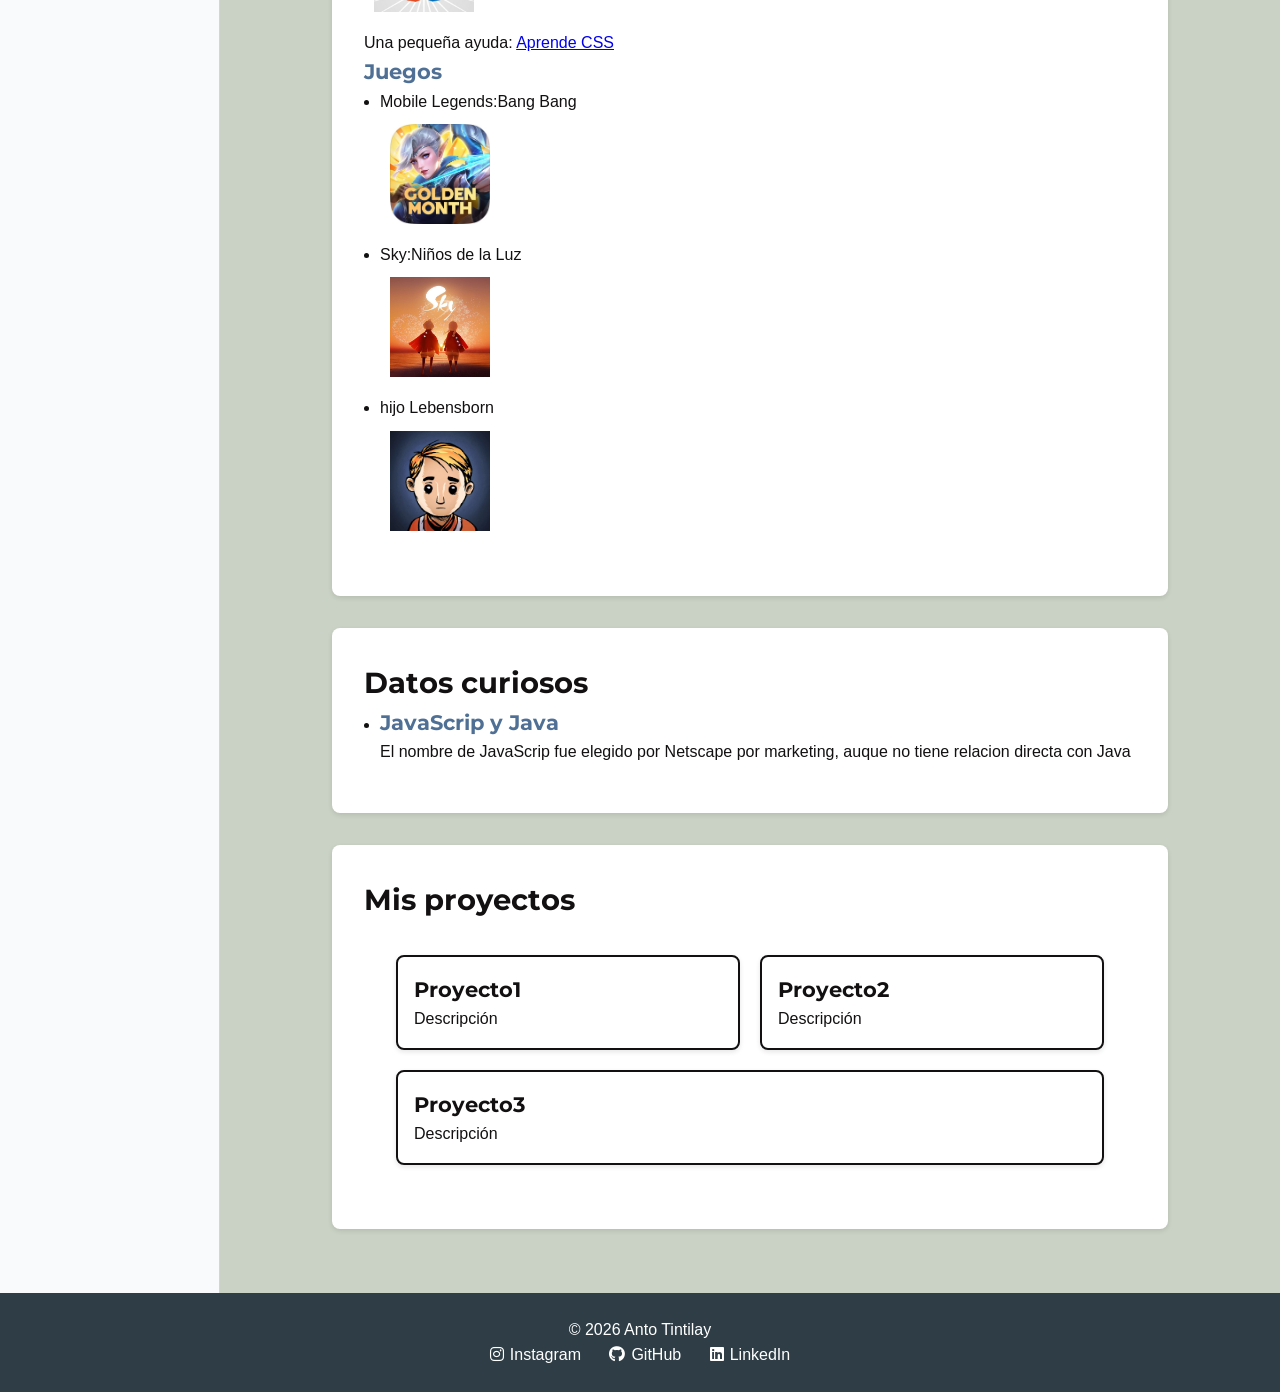
==== commit e864334b: "Ajustes de estructura en archivos html" ====
--- a/index.html
+++ b/index.html
@@ -35,10 +35,10 @@
         </aside>
         <main>
             <section id="hero">
-            <h1>Desarrollador Web Junior</h1>
-            <p>Antonella Tintilay Raquel</p>
-            <a href="#" class="cta">Get Started</a>
-        </section>
+                <h1>Desarrollador Web Junior</h1>
+                <p>Antonella Tintilay Raquel</p>
+                <a href="#" class="cta">Get Started</a>
+            </section>
             <section id="inicio">
                 <h2>Sobre mi</h2>
                 <p>Bienvenidos</p>
--- a/style.css
+++ b/style.css
@@ -51,7 +51,7 @@
 
 aside{ grid-area:sidebar;
     background-color: #f8fafc;
-    padding: 1.5rem;
+    padding: 20px;
     border-right: 1px solid #d1d5db;
 }
 aside a{
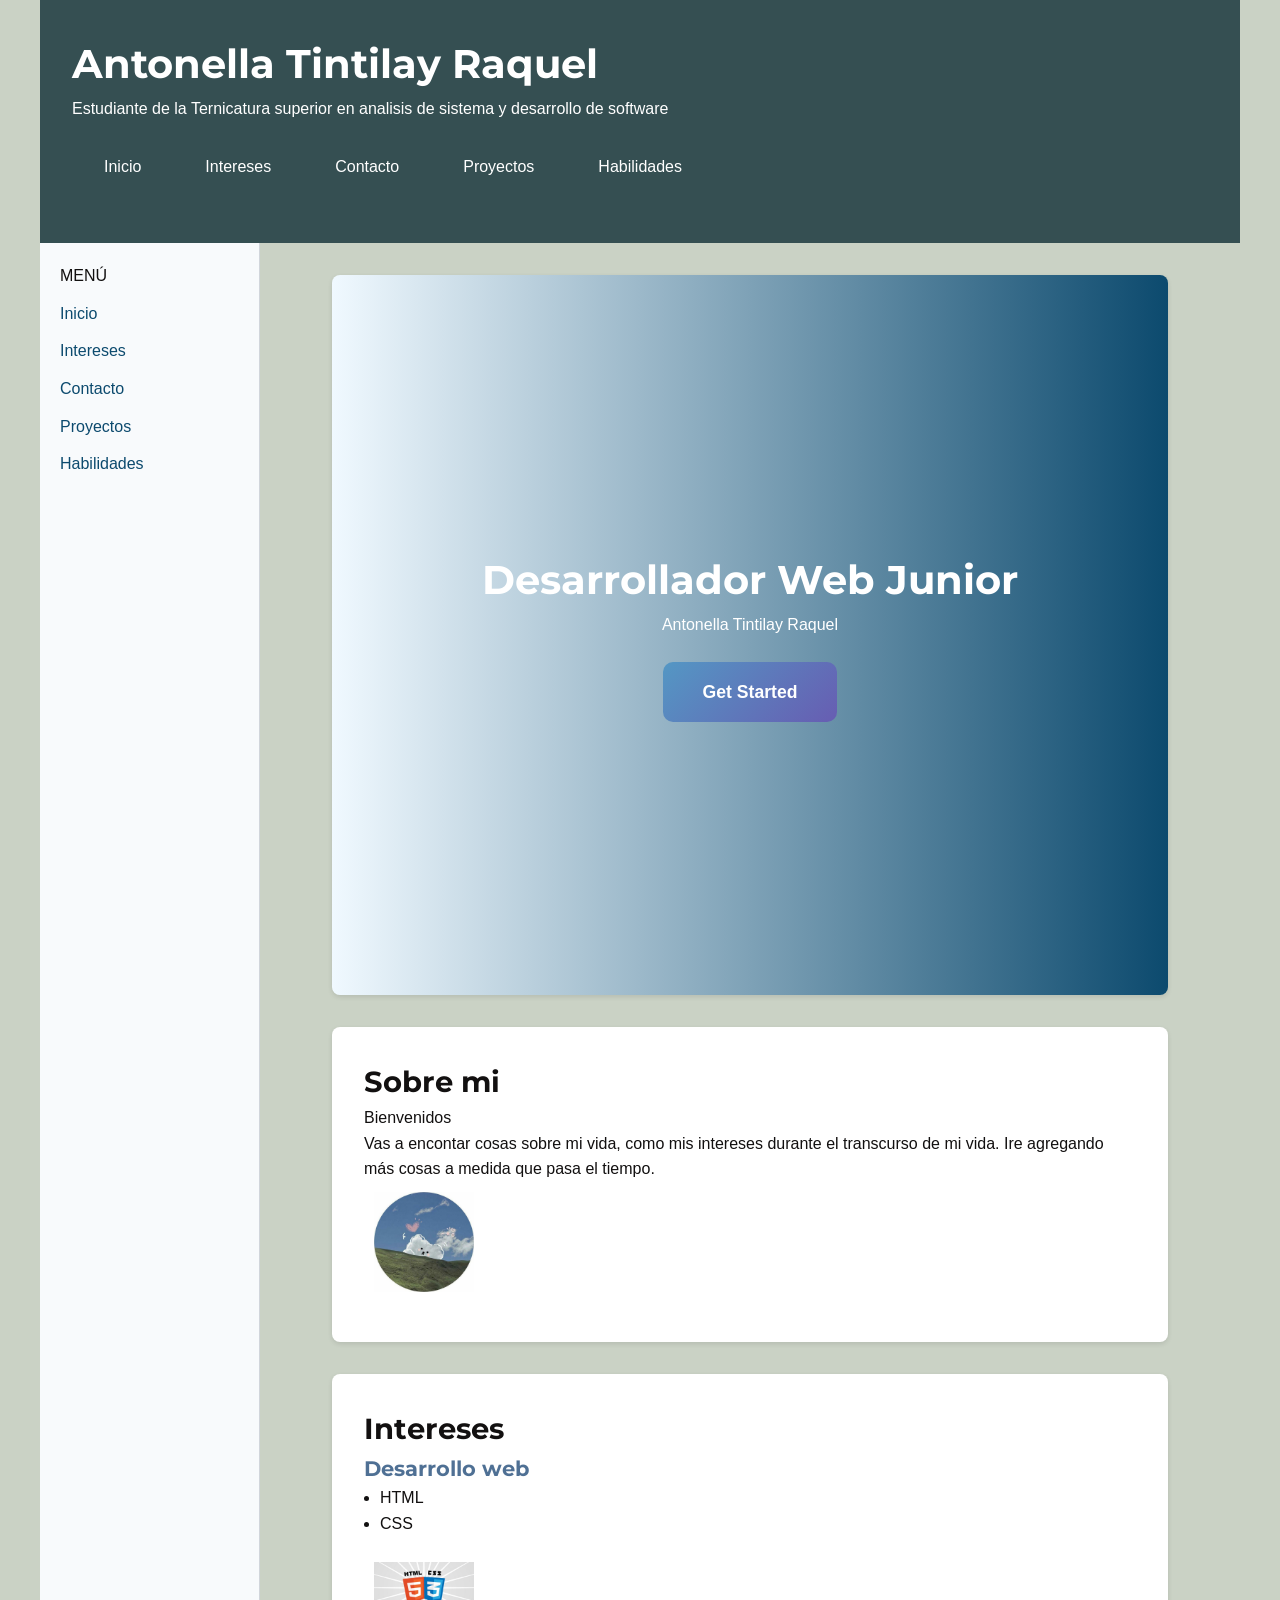
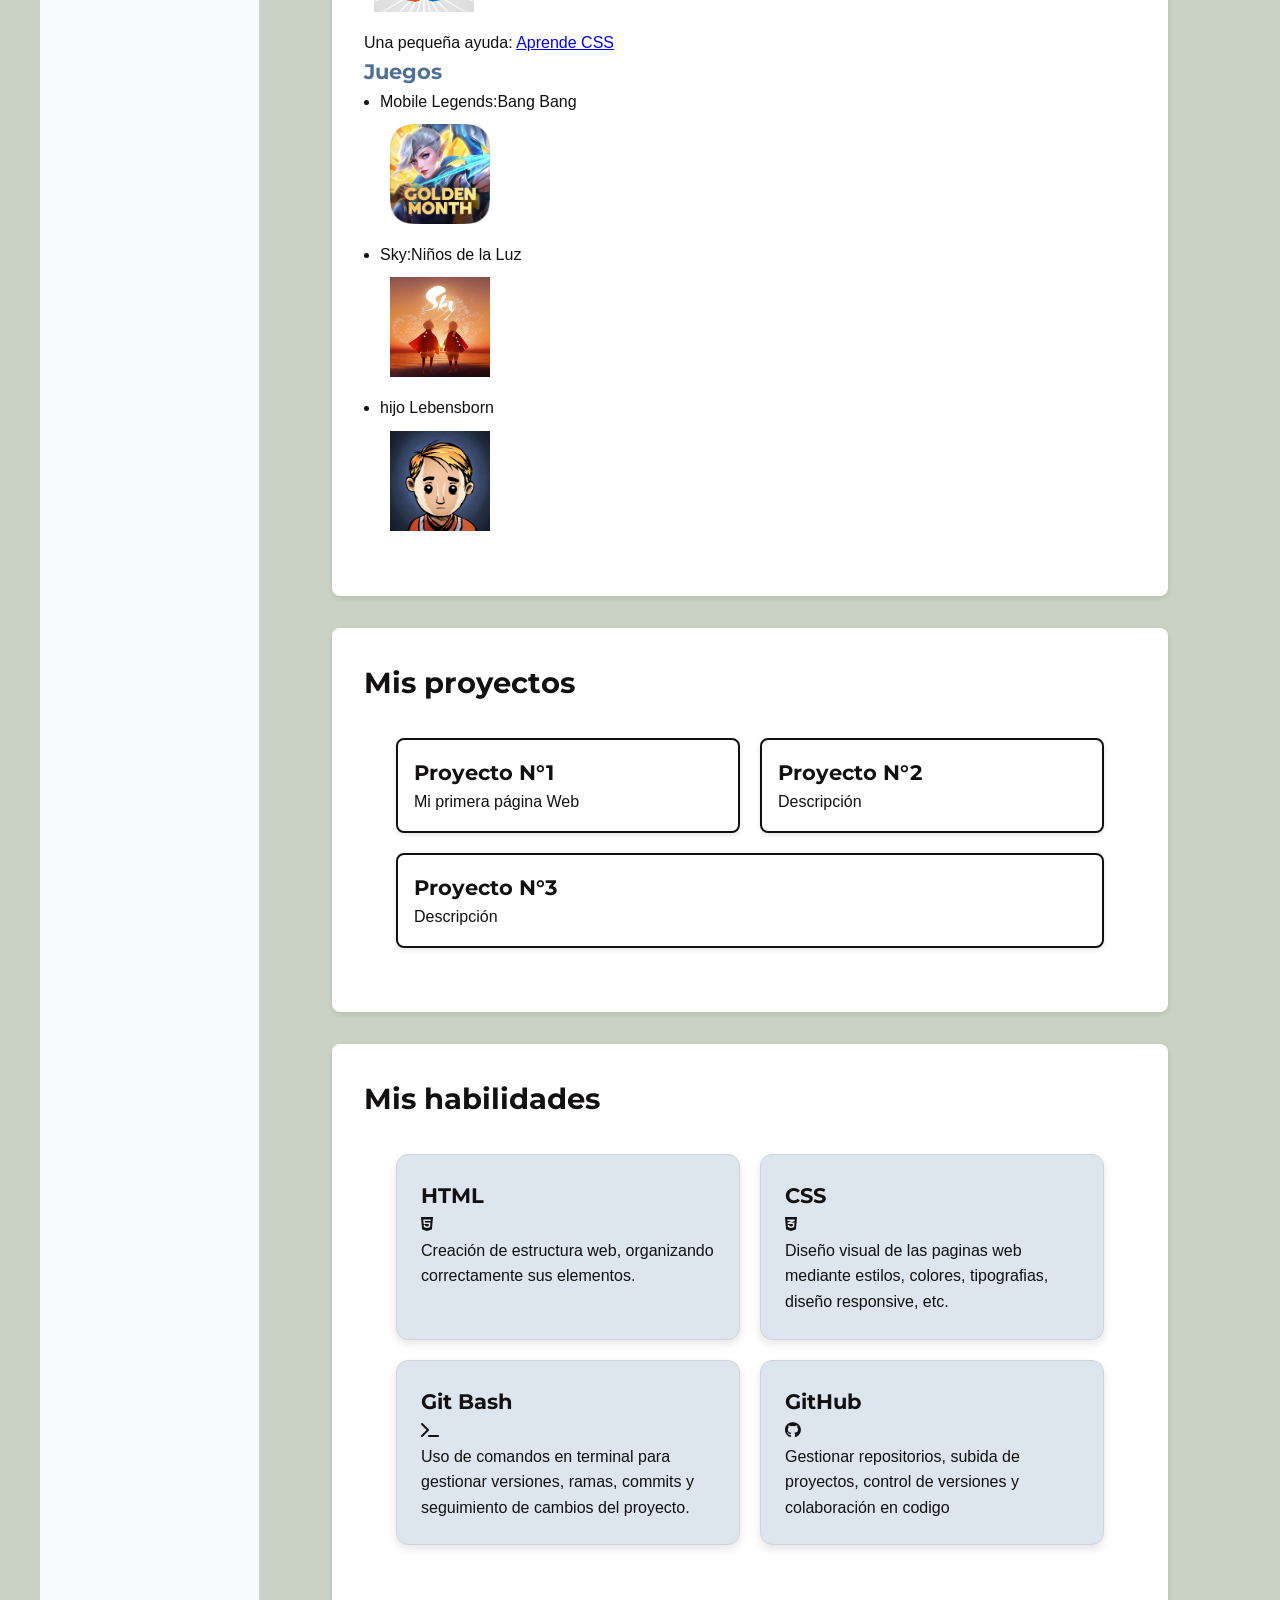
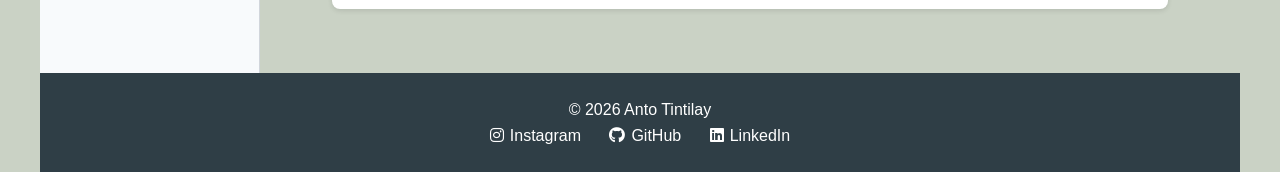
==== commit 043508ff: "Implementación de Responsive Design: Mobile-First" ====
--- a/index.html
+++ b/index.html
@@ -21,8 +21,8 @@
                 <a href="#inicio">Inicio</a>
                 <a href="#intereses">Intereses</a>
                 <a href="contacto.html">Contacto</a>
-                <a href="#datos">Curiosidades</a>
                 <a href="#proyectos">Proyectos</a>
+                <a href="#habilidades">Habilidades</a>
             </nav>
         </header>
         <aside>
@@ -30,8 +30,8 @@
             <a href="#inicio">Inicio</a>
             <a href="#intereses">Intereses</a>
             <a href="contacto.html">Contacto</a>
-            <a href="#datos">Curiosidades</a>
             <a href="#proyectos">Proyectos</a>
+            <a href="#habilidades">Habilidades</a>
         </aside>
         <main>
             <section id="hero">
@@ -69,19 +69,33 @@
                     <img src="MyChild.jpg" alt="Un niño"></li>
                 </ul>
             </section>
-            <section id="datos">
-                <h2>Datos curiosos</h2>
-                <ul>
-                    <li><h3>JavaScrip y Java</h3>
-                    <p>El nombre de JavaScrip fue elegido por Netscape por marketing, auque no tiene relacion directa con Java</p></li>
-                </ul>
-            </section>
             <section id="proyectos">
                 <h2>Mis proyectos</h2>
                 <div class="cards">
-                    <article class="card"><h3>Proyecto1</h3><p>Descripción</p></article>
-                    <article class="card"><h3>Proyecto2</h3><p>Descripción</p></article>
-                    <article class="card"><h3>Proyecto3</h3><p>Descripción</p></article>
+                    <article class="card"><h3>Proyecto N°1</h3><p>Mi primera página Web</p></article>
+                    <article class="card"><h3>Proyecto N°2</h3><p>Descripción</p></article>
+                    <article class="card"><h3>Proyecto N°3</h3><p>Descripción</p></article>
+                </div>
+            </section>
+            <section id="habilidades">
+                <h2>Mis habilidades</h2>
+                <div class="galeria">
+                    <article class="tarjeta">
+                        <h3>HTML</h3><i class="fa-brands fa-html5"></i>
+                        <P>Creación de estructura web, organizando correctamente sus elementos.</P>
+                    </article>
+                    <article class="tarjeta">
+                        <h3>CSS</h3><i class="fa-brands fa-css3-alt"></i>
+                        <p>Diseño visual de las paginas web mediante estilos, colores, tipografias, diseño responsive, etc.</p>
+                    </article>
+                    <article class="tarjeta">
+                        <h3>Git Bash</h3><i class="fa-solid fa-terminal"></i>
+                        <p>Uso de comandos en terminal para gestionar versiones, ramas, commits y seguimiento de cambios del proyecto.</p>
+                    </article>
+                    <article class="tarjeta">
+                        <h3>GitHub</h3><i class="fa-brands fa-github"></i>
+                        <p>Gestionar repositorios, subida de proyectos, control de versiones y colaboración en codigo</p>
+                    </article>
                 </div>
             </section>
 
--- a/style.css
+++ b/style.css
@@ -38,7 +38,7 @@
 
 .layout{
     display: grid;
-    grid-template-columns: 220px 1fr;
+    grid-template-columns: 1fr;
     grid-template-rows: auto 1fr auto;
     grid-template-areas: 
         "header header"
@@ -50,6 +50,7 @@
 header{grid-area: header;}
 
 aside{ grid-area:sidebar;
+    display: none;
     background-color: #f8fafc;
     padding: 20px;
     border-right: 1px solid #d1d5db;
@@ -79,7 +80,8 @@
     flex-wrap:wrap;
 }
 nav {
-    display: flex;  
+    display: flex;
+    flex-wrap:wrap;
 }
 nav a {
     
@@ -173,7 +175,7 @@
 button:active{
     transform: translateY(2px);
 }
-#intereses h3, #datos h3{
+#intereses h3{
     color: rgba(6, 52, 104, 0.705)
 }
 .cards{
@@ -215,4 +217,48 @@
 }
 .cta:hover{
     transform: translateY(-2px);
+}
+
+.galeria{
+    display:grid;
+    grid-template-columns: repeat(auto-fit, minmax(280px, 1fr));
+    gap: 1.25rem;
+    padding: 2rem;
+}
+.tarjeta{
+    border: 1px solid #d1d5db;
+    border-radius: 12px;
+    padding: 1.5rem;
+    box-shadow: 0 4px 10px rgb(0,0,0,0.1);
+    transition: 0.3s ease;
+    background-color: #dde5ee;
+}
+.tarjeta:hover{
+    transform: translateY(-4px);
+}
+
+@media(min-width: 768px){
+    .layout{
+        grid-template-columns: 220px 1fr;
+        grid-template-areas: 
+            "header" 
+            "sider main" 
+            "footer main";
+    }
+    aside{
+        display: block;
+    }
+}
+
+@media (min-width: 1024px){
+    .layout{
+        max-width: 1200px;
+        margin: 0 auto;
+    }
+}
+
+@media (min-width: 1440px){
+    .layout{
+        max-width: 1400px;
+    }
 }
